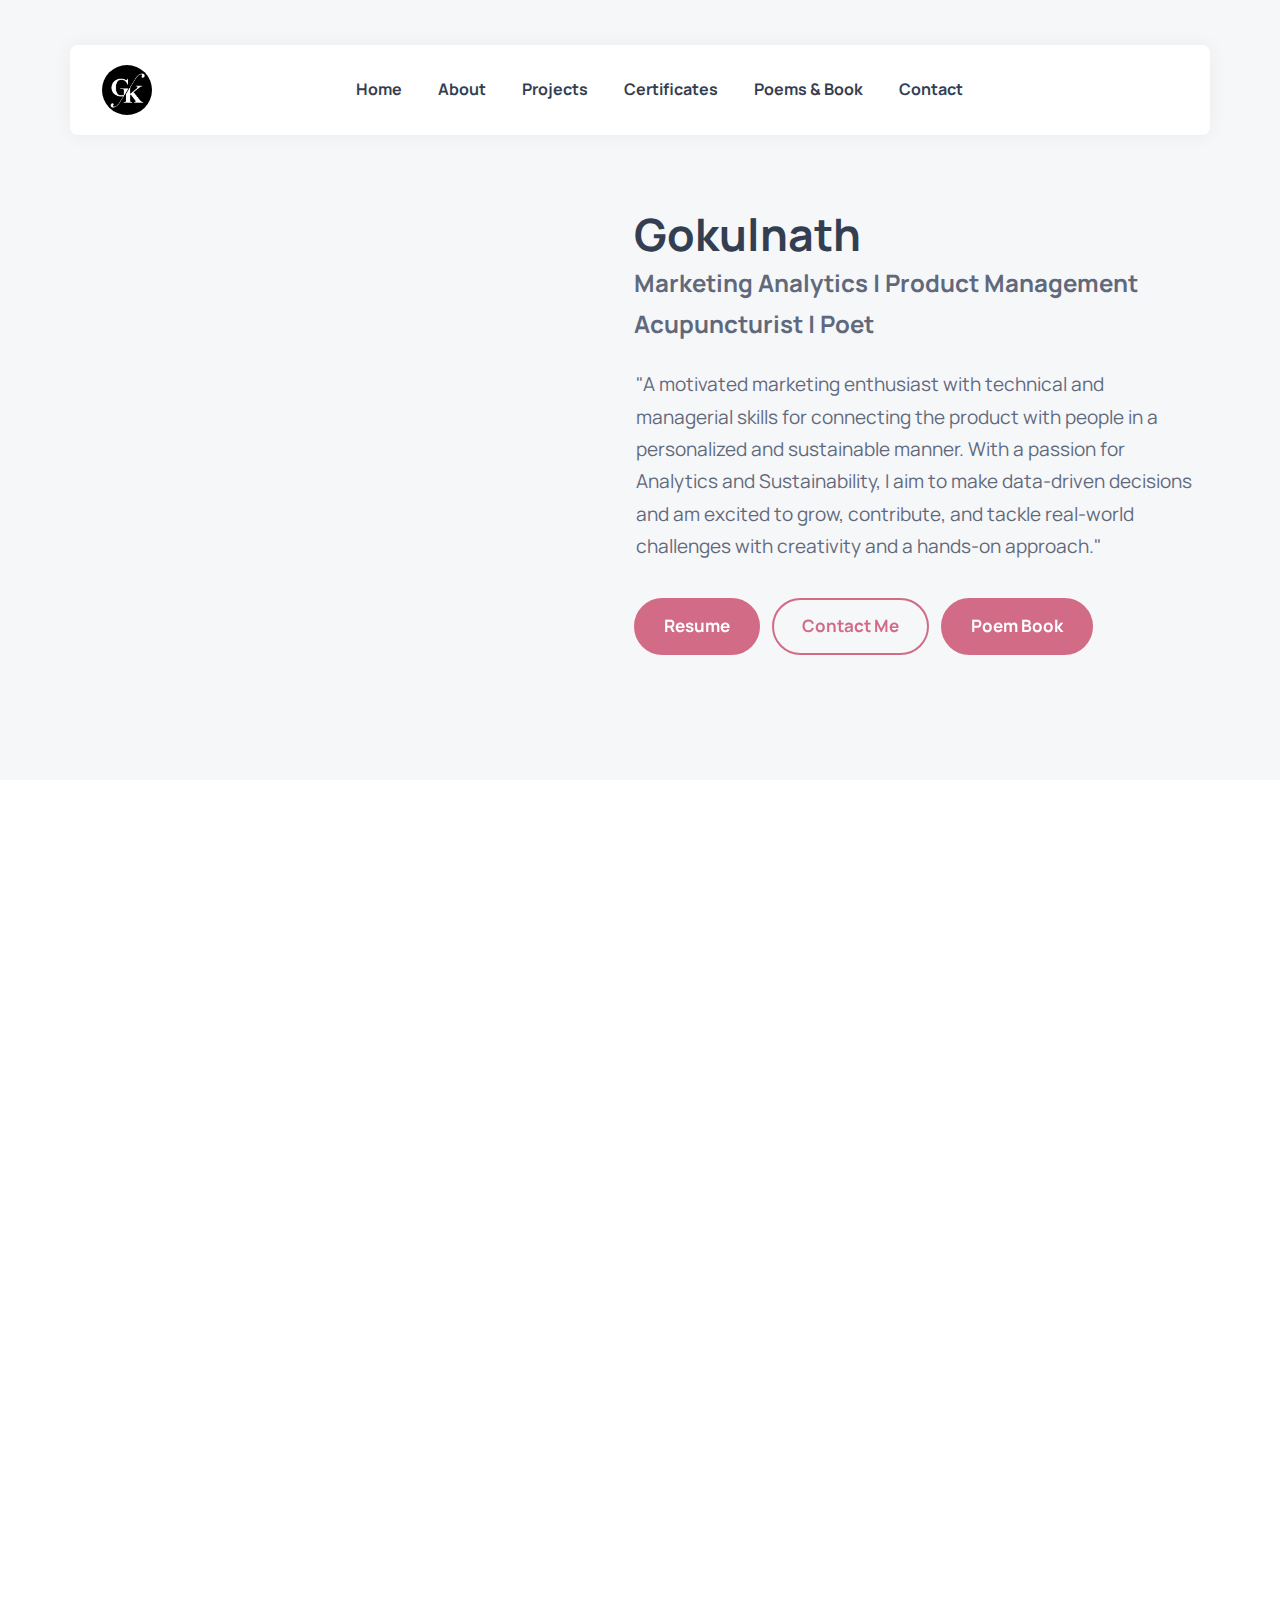
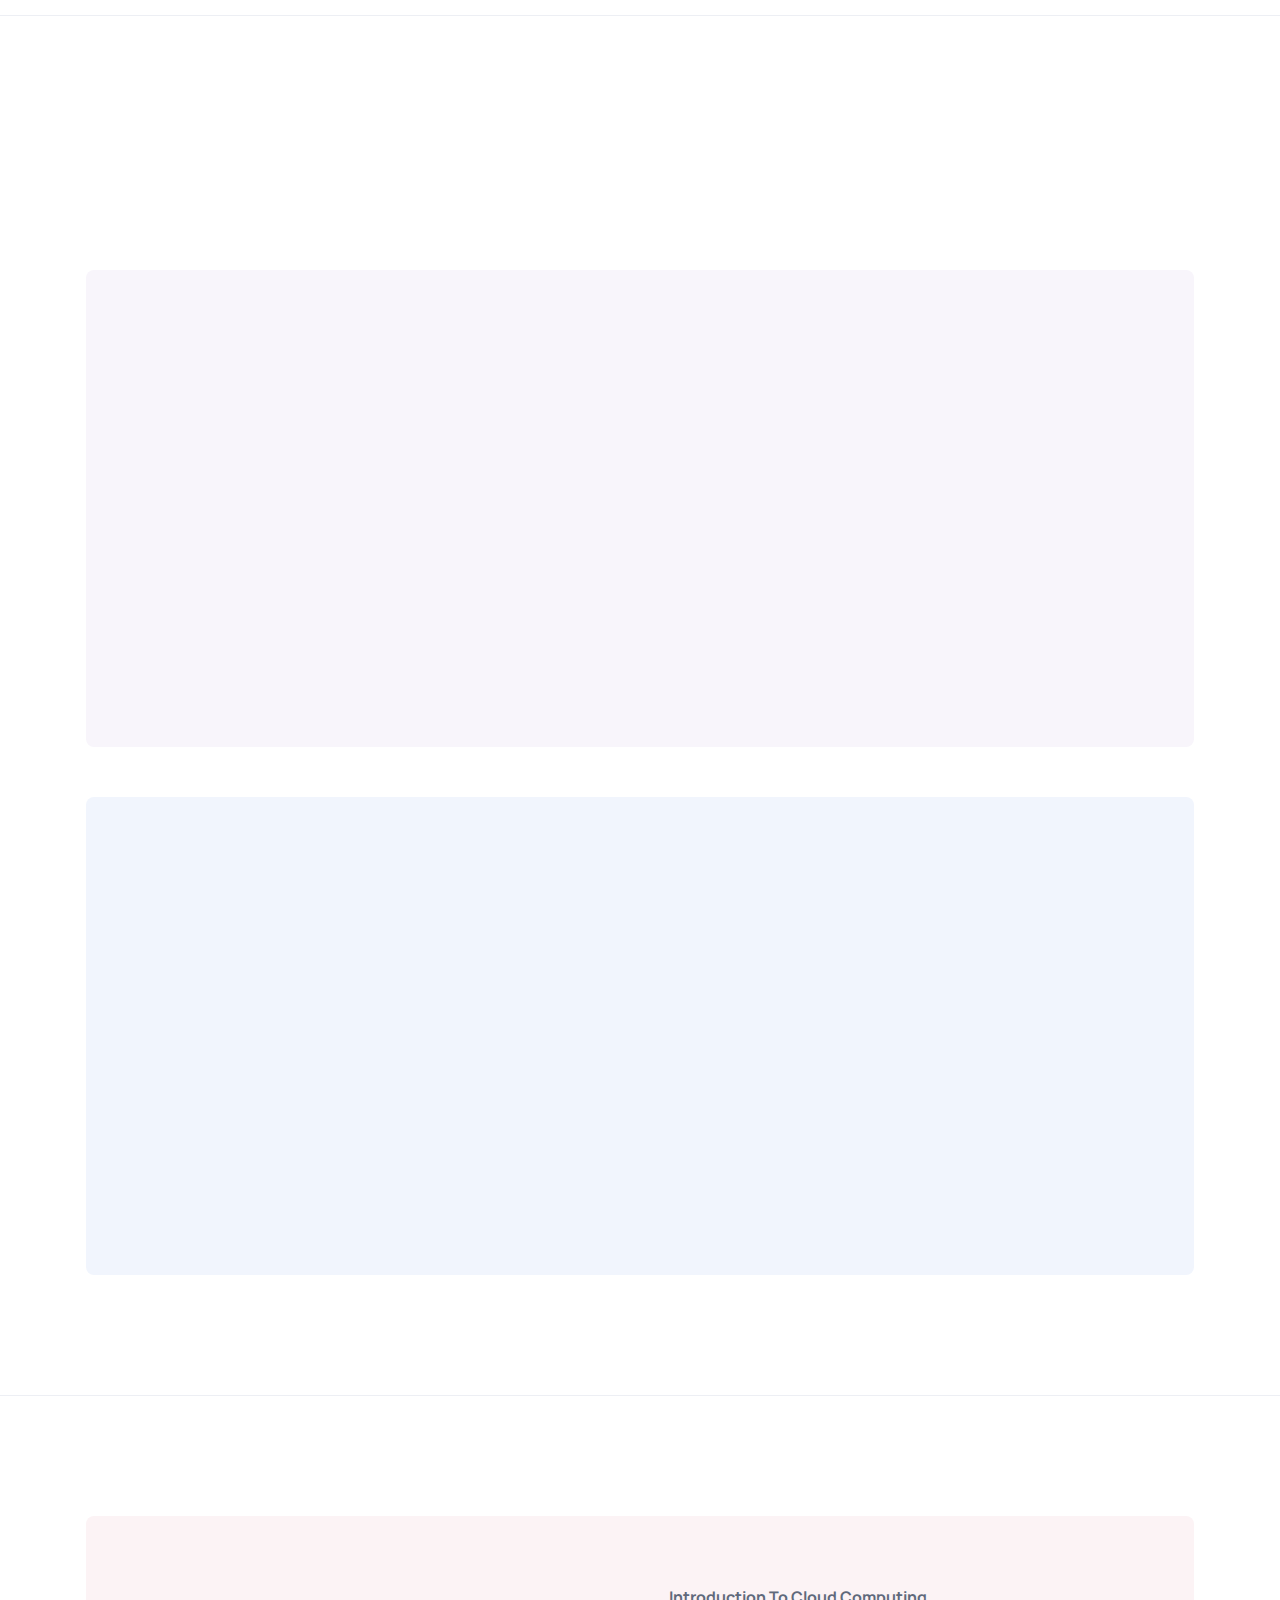
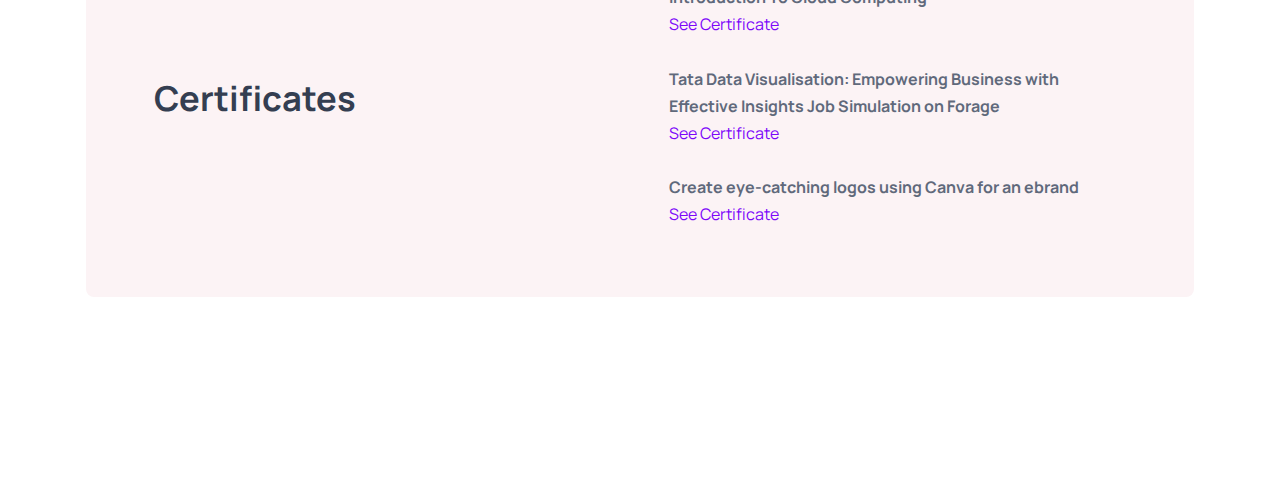
==== index.html @ 16f200f9 "Changes in project and certificate section" ====
<!DOCTYPE html>
<html lang="en">

<head>
  <meta charset="UTF-8">
  <meta http-equiv="X-UA-Compatible" content="IE=edge">
  <meta name="viewport" content="width=device-width, initial-scale=1.0">
  

  <!-- 
    - primary meta tags
  -->
  <title>Gokulnath's Portfolio</title>
  <meta name="title" content="Gokulnath's Portfolio.">
  <meta name="description" content="This is a personal portfolio">

  <!-- 
    - favicon-->
  
  <link rel="shortcut icon" href="assets/img/gk.jpg" width="64" height="64" alt="Gokulnath home" class="rounded-img">

  <!-- 
    - google font link
  -->
  <link rel="preconnect" href="https://fonts.googleapis.com">
  <link rel="preconnect" href="https://fonts.gstatic.com" crossorigin>
  <link href="https://fonts.googleapis.com/css2?family=Manrope:wght@500;700&display=swap" rel="stylesheet">

  <!-- 
    - custom css link
  -->
<link rel="stylesheet" href="./assets/css/style.css">

<!-- 
    - preload images
  -->
   
  <link rel="preload" as="image" href="/assets/img/gokul-full.png">

</head>

<body>

  <!-- 
    - #HEADER
  -->

  <header class="header" data-header>
    <div class="container">

      <a href="https://www.linkedin.com/in/gokulnath17" class="logo">
        <img src="./assets/img/gk.jpg" width="64" height="64" alt="Gokulnath home" class="rounded-img">
      </a>
      

      <nav class="navbar" data-navbar>

        <div class="navbar-top">
          <a href="#" class="logo">
            <img src="./assets/img/gk.jpg" width="64" height="24" alt="Gokulnath home">
          </a>

          <button class="nav-close-btn" aria-label="close menu" data-nav-toggler>
            <ion-icon name="close-outline" aria-hidden="true"></ion-icon>
          </button>
        </div>

        <ul class="navbar-list">

          <li>
            <a href="#Home" class="navbar-link">Home</a>
          </li>

          <li>
            <a href="#about" class="navbar-link">About</a>
          </li>

          <li>
            <a href="#projects" class="navbar-link">Projects</a>
          </li>

          <li>
            <a href="#certificate" class="navbar-link">Certificates</a>
          </li>

          <li>
            <a href="#book" class="navbar-link">Poems & Book</a>
          </li>

          <li>
            <a href="#contact" class="navbar-link">Contact</a>
          </li>

        </ul>

        <div class="wrapper">
          <a href="mailto:bgokulnath567@gmail.com" class="contact-link">bgokulnath567@gmail.com</a>

          <a href="tel:007339397567" class="contact-link">7339397567</a>
        </div>

        <ul class="social-list">

          <li>
            <a href="www.linkedin.com/in/gokulnath17" class="social-link">
              <ion-icon name="logo-linkedin"></ion-icon>
            </a>
          </li>

          <li>
            <a href="https://github.com/Gokulnath1707" class="social-link">
              <ion-icon name="logo-Github"></ion-icon>
            </a>
          </li>

          <!--<li>
            <a href="#" class="social-link">
              <ion-icon name="logo-dribbble"></ion-icon>
            </a>
          </li>

          <li>
            <a href="#" class="social-link">
              <ion-icon name="logo-instagram"></ion-icon>
            </a>
          </li>

          <li>
            <a href="#" class="social-link">
              <ion-icon name="logo-youtube"></ion-icon>
            </a>
          </li>-->

        </ul>

      </nav>

      <button class="nav-open-btn" aria-label="open menu" data-nav-toggler>
        <ion-icon name="menu-outline" aria-hidden="true"></ion-icon>
      </button>

      <div class="overlay" data-nav-toggler data-overlay></div>

    </div>
  </header>





  <main>
    <article>

      <!-- 
        - #HERO
      -->

      <section class="section hero" aria-label="home">
        <div class="container">

          <figure class="hero-banner">
              <a href="www.linkedin.com/in/gokulnath17"></a>
              <img src="./assets/img/gokul-full.png" width="400" height="460" alt="Gokulnath" class="w-100-rounded-img">
          </figure>
          

          <div class="hero-content">

            <h1 class="h1 hero-title" data-reveal="top" data-reveal-delay="0.5s">
              Gokulnath<br>
              <h2>Marketing Analytics | Product Management <br> Acupuncturist | Poet</h2>
            </h1>

            <p class="section-text" data-reveal="top" data-reveal-delay="0.75s">
              "A motivated marketing enthusiast with technical and managerial skills for connecting the product with people in a personalized and sustainable manner. 
              With a passion for Analytics and Sustainability, I aim to make data-driven decisions and am excited to grow, contribute, and tackle real-world challenges with creativity and a hands-on approach."
            </p>

            <div class="btn-wrapper" data-reveal="top" data-reveal-delay="1s">
              <a href="assets/docs/resume.pdf" class="btn btn-primary">Resume</a>

              <a href="#section contact" class="btn btn-secondary">Contact Me</a>

              <a href="./assets/docs/poem-book.pdf" class="btn btn-primary">Poem Book</a>
            </div>

          </div>

        </div>
      </section>



<!-- ----------------------------------------------------------------------------------------------------------------------------------- -->

      <!-- 
        - #ABOUT
      -->

      <section class="section about" aria-label="about">
        

        
        <div class="container">

          <div class="wrapper">

            <div data-reveal="left">
              <section id="about">
              <h2 class="h2 section-title">What I Do?</h2>
            </section>
              <p class="section-text">
                I’m passionate about connecting the dots between technology and business to create meaningful solutions. 
                With a background in Computer Applications and now pursuing an MBA, I enjoy solving problems, analyzing data, 
                and uncovering insights that drive smarter decisions. I’m especially interested in how marketing and analytics 
                can make businesses more innovative, efficient, and impactful.
              </p>
            </div>
<!--
            <ul class="progress-list" data-reveal="right">

              <li class="progress-item">

                <div class="label-wrapper">
                  <p>Web Design</p>

                  <span class="span">100 %</span>
                </div>

                <div class="progress">
                  <div class="progress-fill" style="width: 100%; background-color: #c7b1dd"></div>
                </div>

              </li>

              <li class="progress-item">

                <div class="label-wrapper">
                  <p>Mobile Design</p>

                  <span class="span">80 %</span>
                </div>

                <div class="progress">
                  <div class="progress-fill" style="width: 80%; background-color: #8caeec"></div>
                </div>

              </li>

              <li class="progress-item">

                <div class="label-wrapper">
                  <p>Development</p>

                  <span class="span">85 %</span>
                </div>

                <div class="progress">
                  <div class="progress-fill" style="width: 85%; background-color: #b0d4c1"></div>
                </div>

              </li>

              <li class="progress-item">

                <div class="label-wrapper">
                  <p>SEO</p>

                  <span class="span">90 %</span>
                </div>

                <div class="progress">
                  <div class="progress-fill" style="width: 90%; background-color: #e3a6b6"></div>
                </div>

              </li>

            </ul>
-->
          </div>

          <ul class="grid-list">

            <li data-reveal="bottom">
              <div class="about-card">

                <div class="card-icon">
                  <img src="./assets/images/icon-1.svg" width="52" height="52" loading="lazy" alt="web design icon">
                </div>

                <h3 class="h4 card-title">Marketing</h3>
                <p class="card-text">
                  ################
                </p>
              </div>
            </li>

            <li data-reveal="bottom" data-reveal-delay="0.25s">
              <div class="about-card">

                <div class="card-icon">
                  <img src="./assets/images/icon-2.svg" width="52" height="52" loading="lazy" alt="mobile design icon">
                </div>

                <h3 class="h4 card-title">Analytics</h3>

                <p class="card-text">
                  #################
                </p>

              </div>
            </li>

            <li data-reveal="bottom" data-reveal-delay="0.5s">
              <div class="about-card">

                <div class="card-icon">
                  <img src="./assets/images/icon-4.svg" width="52" height="52" loading="lazy"
                    alt="web development icon">
                </div>

                <h3 class="h4 card-title">ESG</h3>

                <p class="card-text">
                  
                </p>

              </div>
            </li>

            <li data-reveal="bottom" data-reveal-delay="0.75s">
              <div class="about-card">

                <div class="card-icon">
                  <img src="./assets/images/icon-3.svg" width="52" height="52" loading="lazy" alt="web seo icon">
                </div>

                <h3 class="h4 card-title">Classical Acupuncturist</h3>

                <p class="card-text">
                  I completed a Diploma Degree in Acupuncture and Science from Jain University & Cumbum academy of Acupunture during the year of 2022.
                </p>

              </div>
            </li>

          </ul>

        </div>
      </section>





      <!-- 
        - #PROJECT
      -->

      <section class="section project" aria-labelledby="project-label"><section id="projects">
        <div class="container">

          <div class="title-wrapper" data-reveal="top">

            <div>
              <h2 class="h2 section-title" id="project-label">Latest Projects</h2>

              <p class="section-text">
                Here are my project works👇
              </p>
            </div>

           <!--  <a href="#projects" class="btn btn-secondary">See All Projects</a>-->

          </div>

          <ul class="grid-list">

            <li>
              <div class="project-card project-card-1" style="background-color: #f8f5fb">

                <div class="card-content" data-reveal="left">

                  <p class="card-tag" style="color: #a245ff">Website Development</p>

                  <h3 class="h3 card-title">AI ChatBot and AI Image Generator</h3>

                  <p class="card-text">
                    The AI ChatBot and AI Image Generator is a small website which uses the API key for 
                    getting the AI based response for the user queries. The Website makes the Chat Bot and the 
                    Image Generator in a same website.
                  </p>

                  <a href="https://github.com/Gokulnath1707/AI-chatbot-and-AI-image-generation" class="btn-text" style="color: #a07cc5">
                    <span class="span">See Project</span>
                    <ion-icon name="arrow-forward-outline" aria-hidden="true"></ion-icon>
                  </a>

                </div>

                <figure class="card-banner" data-reveal="right">
                  <img src="./assets/img/project-1-cover.png" width="650" height="370" loading="lazy" alt="AI ChatBot & AI Image Generator"
                    class="w-100">
                </figure>

              </div>
            </li>
<!-- ----------------------------------------------------------------- -->
            <li>
              <div class="project-card project-card-2" style="background-color: #f1f5fd">

                <div class="card-content" data-reveal="right">

                  <p class=" card-tag" style="color: #0059ff">IoT Project</p>

                  <h3 class="h3 card-title">Smart IV Drip Monitoring System</h3>

                  <p class="card-text">
                    Smart IV Drip Monitoring System is an IoT enabled project which monitors the saline level of the 
                    drip bottle which is attached to the patient, also it sends the notification to nurse/ caretaker
                    who handles the patient.
                  </p>

                  <a href="https://github.com/Gokulnath1707/smartiv.github.io" class="btn-text" style="color: #3f78e0">
                    <span class="span">See Project</span>

                    <ion-icon name="arrow-forward-outline" aria-hidden="true"></ion-icon>
                  </a>

                </div>

                <figure class="card-banner" data-reveal="left">
                  <img src="./assets/img/project-cover-2.png" width="600" height="367" loading="lazy" alt="Iot Project"
                    class="w-100">
                </figure>

              </div>
            </li>

        <!--    <li>
              <div class="project-card project-card-3" style="background-color: #f5faf7">

                <div class="card-content" data-reveal="left">

                  <p class=" card-tag" style="color: #7cb798">Web Design</p>

                  <h3 class="h3 card-title">Missio Theme</h3>

                  <p class="card-text">
                    Maecenas faucibus mollis interdum sed posuere porta consectetur cursus porta lobortis. Scelerisque
                    id ligula felis.
                  </p>

                  <a href="#" class="btn-text" style="color: #7cb798">
                    <span class="span">See Project</span>

                    <ion-icon name="arrow-forward-outline" aria-hidden="true"></ion-icon>
                  </a>

                </div>

                <figure class="card-banner" data-reveal="right">
                  <img src="./assets/images/project-3.png" width="600" height="367" loading="lazy" alt="Web Design"
                    class="w-100">
                </figure>

              </div>
            </li>

            <li>
              <div class="project-card project-card-4" style="background-color: #fcf4f6">

                <div class="card-content" data-reveal="left">

                  <p class=" card-tag" style="color: #d16b86">Mobile Design</p>

                  <h3 class="h3 card-title">Storage App</h3>

                  <p class="card-text">
                    Maecenas faucibus mollis interdum sed posuere consectetur est at lobortis. Scelerisque id ligula
                    porta felis euismod semper.
                  </p>

                  <a href="#" class="btn-text" style="color: #d16b86">
                    <span class="span">See Project</span>

                    <ion-icon name="arrow-forward-outline" aria-hidden="true"></ion-icon>
                  </a>

                </div>

                <figure class="card-banner" data-reveal="right">
                  <img src="./assets/images/project-4.png" width="620" height="370" loading="lazy" alt="Mobile Design"
                    class="w-100">
                </figure>

              </div>
            </li>-->

          </ul>

        </div>
      </section>
      </section>


<!--
    #CERTIFICATES  

-->
      <section class="section certificate" aria-level="certificate">
        <section id="certificate">
          <div class="container">

            <div class="contact-card">
              
                <h2 class="h2 section-title">Certificates</h2>
                <ul>
                  <li>
                    <p><b>Introduction To Cloud Computing</b>
                    <a href="/assets/docs/Coursera- cloud computing.pdf" class="btn-text1" style="color: #7c07fa">
                      <span class="span">See Certificate</span>
                    </a>
                  </li>
                  <br>
                  <li>
                    <p><b>Tata Data Visualisation: Empowering Business with Effective Insights Job
                      Simulation on Forage </b></p>
                      <a href="/assets/docs/forage-certificate on Data visualization.pdf" class="btn-text1" style="color: #7c07fa">
                        <span class="span">See Certificate</span> 
                    </a>
                    
                  </li>
                  <br>
                  
                  <li>
                    <p><b>Create eye-catching logos using Canva for an ebrand</b></p>
                    <a href="./assets/docs/coursera_canva_certificate.pdf" class="btn-text1" style="color: #7c07fa;">
                      <span class="span"> See Certificate</span>
                    </a>
                  </li>
                  

                </ul>
              </div>
            </div>
          </div>
        </section>
      </section>

      <!-- ____________________________________________________________________________________________________________________________
        - #CONTACT
      

      <section class="section contact" aria-label="contact">
      <section id="contact">
        <div class="container">

          <div class="contact-card">

            <div class="contact-content" data-reveal="left">

              <div class="card-icon">
                <img src="./assets/images/icon-5.svg" width="44" height="44" loading="lazy" alt="envelop icon">
              </div>

              <h2 class="h2 section-title">If you like what you see, let's work together.</h2>

              <p class="section-text">
                I bring rapid solutions to make the life of my clients easier. Have any questions? Reach out to me from
                this contact form and I will get back to you shortly.
              </p>

            </div>

            <form action="" class="contact-form" data-reveal="right">

              <div class="input-wrapper">
                <input type="text" name="name" placeholder="Name *" required class="input-field">

                <input type="email" name="email_address" placeholder="Email *" required class="input-field">
              </div>

              <textarea name="message" placeholder="Message *" required class="input-field"></textarea>

              <button type="submit" class="btn btn-secondary">Send message</button>

            </form>

          </div>

        </div>
      </section>
      </section>

    </article>
  </main>

-->



  <!-- 
    - #FOOTER
  -->

  <footer class="footer">
    <div class="container">

      <ul class="social-list">

        <li>
          <a href="www.linkedin.com/in/gokulnath17" class="social-link">
            <ion-icon name="logo-linkedin"></ion-icon>
          </a>
        </li>

        <li>
          <a href="mailto:bgokulnath567@gmail.com" class="social-link">
            <ion-icon name="mail"></ion-icon>
          </ion-icon></a>
          </a>
        </li>

        <li>
            <a href="tel:007339397567" class="social-link">
            <ion-icon name="call"></ion-icon>
            </a>
            
          </a>
        </li>

        <li>
          <a href="https://github.com/Gokulnath1707" class="social-link">
            <ion-icon name="logo-Github"></ion-icon>
          </a>
        </li>
<!--
        <li>
          <a href="#" class="social-link">
            <ion-icon name="logo-youtube"></ion-icon>
          </a>
        </li>-->

      </ul>

    </div>
  </footer>





  <!-- 
    - custom js link
  -->
  <script src="./assets/js/script.js"></script>

  <!-- 
    - ionicon link
  -->
  <script type="module" src="https://unpkg.com/ionicons@5.5.2/dist/ionicons/ionicons.esm.js"></script>
  <script nomodule src="https://unpkg.com/ionicons@5.5.2/dist/ionicons/ionicons.js"></script>

</body>

</html>
---- assets/css/style.css ----
/*-----------------------------------*\
  #main.css
\*-----------------------------------*/

/**
 * copyright 2022 codewithsadee
 */





/*-----------------------------------*\
  #CUSTOM PROPERTY
\*-----------------------------------*/

:root {

  /**
   * colors
   */

  --white: hsla(0, 0%, 100%, 1);
  --white_a8: hsla(0, 0%, 100%, 0.08);
  --white_a12: hsla(0, 0%, 100%, 0.12);
  --cultured: hsla(220, 20%, 97%, 1);
  --snow: hsla(345, 57%, 97%, 1);
  --manatee: hsla(219, 10%, 62%, 1);
  --black-coral: hsla(220, 12%, 43%, 1);
  --cadet-blue-crayola_a20: hsla(222, 23%, 71%, 0.2);
  --cinnamon-satin: hsla(344, 53%, 62%, 1);
  --raisin-black: hsla(216, 14%, 14%, 1);
  --raisin-black_a6: hsla(216, 14%, 14%, 0.06);
  --gunmetal: hsla(214, 15%, 21%, 1);
  --charcoal: hsla(219, 22%, 26%, 1);

  /**
   * typography
   */

  --ff-manrope: 'Manrope', sans-serif;

  --fs-1: calc(2.7rem + 1.38vw);
  --fs-2: calc(2.6rem + .66vw);
  --fs-3: calc(2.6rem + .24vw);
  --fs-4: 1.9rem;
  --fs-5: 1.8rem;
  --fs-6: 1.7rem;
  --fs-7: 1.5rem;
  --fs-8: 1.4rem;
  
  --fw-700: 700;

  /**
   * spacing
   */

  --section-padding: 90px;

  /**
   * box shadow
   */

  --shadow-1: 0 0 20px hsla(216, 14%, 14%, 0.05);
  --shadow-2: 0 4px 28px hsla(216, 14%, 14%, 0.07);

  /**
   * border radius
   */

  --radius-circle: 50%;
  --radius-pill: 100px;
  --radius-8: 8px;
  --radius-6: 6px;

  /**
   * transition
   */

  --transition-1: 0.25s ease;
  --transition-2: 0.5s ease;
  --transition-3: 0.3s ease-in-out;

}





/*-----------------------------------*\
  #RESET
\*-----------------------------------*/

*,
*::before,
*::after {
  margin: 0;
  padding: 0;
  box-sizing: border-box;
}

li { list-style: none; }

a,
img,
span,
button,
ion-icon { display: block; }

a {
  color: inherit;
  text-decoration: none;
}

/* CSS to make the image round */
.rounded-img {
  border-radius: 50%;
  width: 50px; /* Ensure the width and height are the same to maintain a circular shape */
  height: 50px;
}
/* CSS to make the image round */
.w-100-rounded-img {
  border-radius: 70%;
  object-fit: cover; 
  float:left; 
  border-color: black;
  border-style:var(--black-coral);
  /* Ensures the image fills the circle */
}


img { height: auto; }

input,
button,
textarea {
  background: none;
  border: none;
  font: inherit;
}

input,
textarea { width: 100%; }

button { cursor: pointer; }

ion-icon { pointer-events: none; }

html {
  font-family: var(--ff-manrope);
  font-size: 10px;
  scroll-behavior: smooth;
}

body {
  background-color: var(--white);
  color: var(--black-coral);
  font-size: 1.6rem;
  line-height: 1.7;
}

body.nav-active { overflow: hidden; }

::-webkit-scrollbar { width: 10px; }

::-webkit-scrollbar-track { background-color: hsl(0, 0%, 98%); }

::-webkit-scrollbar-thumb { background-color: hsl(0, 0%, 80%); }

::-webkit-scrollbar-thumb:hover { background-color: hsl(0, 0%, 70%); }





/*-----------------------------------*\
  #REUSED STYLE
\*-----------------------------------*/

.container { padding-inline: 16px; }

.social-list {
  display: flex;
  align-items: center;
  gap: 12px;
}

.social-link {
  font-size: 2rem;
  transition: var(--transition-1);
}

.social-link:is(:hover, :focus-visible) { transform: translateY(-3px); }

.section { padding-block: var(--section-padding); }

.w-100 { width: 100%; }

.h1,
.h2,
.h3,
.h4 {
  color: var(--charcoal);
  line-height: 1.3;
}

.h1 { font-size: var(--fs-1); }

.h2 { font-size: var(--fs-2); }

.h3 { font-size: var(--fs-3); }

.h4 { font-size: var(--fs-4); }

.btn {
  color: var(--cinnamon-satin);
  font-size: var(--fs-6);
  font-weight: var(--fw-700);
  border: 2px solid var(--cinnamon-satin);
  max-width: max-content;
  padding: 12px 28px;
  border-radius: var(--radius-pill);
  transition: var(--transition-1);
  will-change: transform;
}

.btn:is(:hover, :focus-visible) { transform: translateY(-4px); }

.btn-primary,
.btn-secondary:is(:hover, :focus-visible) {
  background-color: var(--cinnamon-satin);
  color: var(--white);
}

.section-text { 
  padding-left: 2px;
  font-size: var(--fs-4); 
}

.section-title { margin-block-end: 16px; }

.grid-list {
  display: grid;
  gap: 30px;
}

[data-reveal] {
  opacity: 0;
  transition: 0.75s ease;
}

[data-reveal="top"] { transform: translateY(-30px); }

[data-reveal="bottom"] { transform: translateY(30px); }

[data-reveal="left"] { transform: translateX(-30px); }

[data-reveal="right"] { transform: translateX(30px); }

[data-reveal].revealed {
  transform: translate(0);
  opacity: 1;
}





/*-----------------------------------*\
  #HEADER
\*-----------------------------------*/

.header {
  position: absolute;
  top: 0;
  left: 0;
  background-color: var(--white);
  width: 100%;
  padding-block: 20px;
  box-shadow: var(--shadow-1);
  z-index: 4;
}

.header.active {
  position: fixed;
  animation: slideIn 0.5s ease forwards;
}

@keyframes slideIn {
  0% { transform: translateY(-100%); }
  100% { transform: translateY(0); }
}

.header .container {
  display: flex;
  justify-content: space-between;
  align-items: center;
}

.nav-open-btn {
  font-size: 3.5rem;
  color: var(--gunmetal);
}

.navbar {
  position: fixed;
  top: 0;
  left: -300px;
  background-color: var(--raisin-black);
  color: var(--white);
  max-width: 300px;
  width: 100%;
  height: 100vh;
  padding: 30px;
  padding-block-end: 40px;
  display: flex;
  flex-direction: column;
  gap: 30px;
  z-index: 2;
  visibility: hidden;
  transition: var(--transition-3);
}

.navbar.active {
  visibility: visible;
  transform: translateX(300px);
}

.navbar-top {
  display: flex;
  justify-content: space-between;
  align-items: center;
}

.nav-close-btn {
  background-color: var(--white_a8);
  color: var(--white);
  font-size: 2rem;
  padding: 6px;
  border-radius: var(--radius-circle);
  transition: var(--transition-1);
}

.nav-close-btn ion-icon { --ionicon-stroke-width: 50px; }

.nav-close-btn:is(:hover, :focus-visible) { background-color: var(--white_a12); }

.navbar-list { margin-block-end: auto; }

.navbar-link {
  font-weight: var(--fw-700);
  padding-block: 6px;
}

.contact-link { transition: var(--transition-1); }

.contact-link:is(:hover, :focus-visible) { color: var(--cinnamon-satin); }

.overlay {
  position: fixed;
  top: 0;
  left: 0;
  width: 100%;
  height: 100vh;
  background-color: var(--raisin-black);
  pointer-events: none;
  opacity: 0;
  transition: var(--transition-1);
}

.overlay.active {
  pointer-events: all;
  opacity: 0.8;
}





/*-----------------------------------*\
  #HERO
\*-----------------------------------*/

.hero {
  padding-block-start: calc(var(--section-padding) + 50px);
  background-color: var(--cultured);
}

.hero .container {
  display: grid;
  gap: 50px;
}

.hero-banner {
  position: relative;
  max-width: max-content;
  margin-inline: auto;
  
}

.hero-banner .w-100 {
  mask-image: url("../images/Blob.svg");
  -webkit-mask-image: url("../images/Blog.svg");
  mask-repeat: no-repeat;
  -webkit-mask-repeat: no-repeat;
  mask-position: center;
  -webkit-mask-position: center;
  mask-size: auto;
  -webkit-mask-size: auto;
  
}

.hero .shape {
  position: absolute;
  bottom: 10%;
  right: 2%;
  filter: drop-shadow(var(--shadow-2));
}

.hero-content { text-align: center; }

.hero .section-text { margin-block: 24px 36px; }

.btn-wrapper {
  display: flex;
  flex-wrap: wrap;
  justify-content: center;
  align-items: center;
  gap: 12px;
}





/*-----------------------------------*\
  #ABOUT
\*-----------------------------------*/

.about .wrapper {
  display: grid;
  gap: 50px;
  margin-block-end: 70px;
}

.progress-list .label-wrapper {
  display: flex;
  justify-content: space-between;
  align-items: center;
  margin-block-end: 4px;
}

.progress-item:not(:last-child) { margin-block-end: 16px; }

.progress {
  background-color: var(--raisin-black_a6);
  height: 6px;
  width: 100%;
  border-radius: var(--radius-pill);
  overflow: hidden;
}

.progress-fill { height: inherit; }

.about-card { text-align: center; }

.about-card .card-icon {
  max-width: max-content;
  margin-inline: auto;
}

.about-card .card-title { margin-block: 16px 10px; }





/*-----------------------------------*\
  #PROJECTS
\*-----------------------------------*/

.project { border-block: 1px solid var(--cadet-blue-crayola_a20); }

.project .title-wrapper { margin-block-end: 40px; }

.project .btn { margin-block-start: 24px; }

.project .grid-list { gap: 40px; }

.project-card {
  --padding: 24px;

  display: flex;
  flex-direction: column;
  gap: var(--padding);
  border-radius: var(--radius-8);
  overflow: hidden;
}

.project-card-1,
.project-card-2,
:is(.project-card-3, .project-card-4) .card-content { padding: var(--padding); }

.project-card-1 { padding-block-end: 0; }

.project :is(.project-card-3, .project-card-4) { gap: 0; }

.project-card .card-tag {
  font-size: var(--fs-8);
  font-weight: var(--fw-700);
  text-transform: uppercase;
}

.project-card .card-title { margin-block: 16px; }

.project-card .card-text { margin-block-end: 20px; }

.project-card .btn-text {
  display: flex;
  align-items: center;
  gap: 5px;
  font-weight: var(--fw-700);
  transition: var(--transition-1);
}

.project-card .btn-text:is(:hover, :focus-visible) { gap: 10px; }





/*-----------------------------------*\
  #CONTACT
\*-----------------------------------*/

.contact { padding-block-end: 0; }

.contact-card {
  background-color: var(--snow);
  padding: 32px;
  border-radius: var(--radius-8);
  display: grid;
  gap: 40px;
}

.contact .section-title { margin-block-start: 20px; }

.input-field {
  background-color: var(--white);
  color: var(--black-coral);
  font-size: var(--fs-7);
  padding: 14px 18px;
  border-radius: var(--radius-6);
  outline: none;
  margin-block-end: 20px;
}

.input-field::placeholder { color: var(--manatee); }

textarea.input-field {
  min-height: 120px;
  height: 120px;
  max-height: 240px;
  resize: vertical;
}





/*-----------------------------------*\
  #FOOTER
\*-----------------------------------*/

.footer { padding-block: 40px; }

.copyright { margin-block-end: 12px; }

.footer .social-link { color: var(--charcoal); }




@media (min-width: 575px) {

  /**
   * REUSED STYLE
   */

  .container {
    max-width: 540px;
    width: 100%;
    margin-inline: auto;
  }



  /**
   * PROJECT
   */

  .project-card { --padding: 68px; }



  /**
   * CONTACT
   */

  .contact-card { padding: 68px; }

}





/**
 * responsive for large than 768px screen
 */

@media (min-width: 768px) {

  /**
   * REUSED STYLE
   */

  .container { max-width: 720px; }

  .section-text { --fs-5: 2rem; }



  /**
   * ABOUT
   */

  .about .grid-list { grid-template-columns: 1fr 1fr; }



  /**
   * PROJECT
   */

  .project .title-wrapper {
    display: flex;
    justify-content: space-between;
    align-items: center;
    gap: 30px;
  }

  .project .btn { min-width: max-content; }



  /**
   * CONTACT
   */

  .contact .section-text { --fs-5: 1.8rem; }

  .input-wrapper {
    display: flex;
    align-items: center;
    gap: 20px;
  }



  /**
   * FOOTER
   */

  .footer .container {
    display: flex;
    justify-content: space-between;
    align-items: center;
  }

  .copyright { margin-block-end: 0; }

}





/**
 * responsive for large than 992px screen
 */

@media (min-width: 992px) {

  /**
   * CUSTOM PROPERTY
   */

  :root {

    /**
     * spacing
     */

    --section-padding: 120px;

  }



  /**
   * REUSED STYLE
   */

  .container { max-width: 960px; }



  /**
   * HEADER
   */

  .nav-open-btn,
  .navbar-top,
  .navbar .wrapper,
  .overlay { display: none; }

  .navbar,
  .navbar.active {
    all: unset;
    display: flex;
    flex-grow: 1;
  }

  .navbar-list {
    display: flex;
    gap: 36px;
    margin-inline: auto;
  }

  .navbar-link {
    color: var(--charcoal);
    transition: var(--transition-1);
  }

  .navbar-link:is(:hover, :focus-visible) { color: var(--cinnamon-satin); }

  .navbar .social-link {
    color: var(--charcoal);
    font-size: 1.8rem;
  }

  .header {
    top: 45px;
    max-width: 960px;
    left: 50%;
    transform: translateX(-50%);
    padding-inline: 16px;
    border-radius: var(--radius-8);
  }

  .header.active {
    top: 0;
    left: 0;
    max-width: unset;
    border-radius: 0;
  }



  /**
   * HERO
   */

  .hero { padding-block-start: calc(var(--section-padding) + 80px); }

  .hero .container {
    grid-template-columns: 0.8fr 1fr;
    align-items: center;
    gap: 100px;
  }

  .hero-content { text-align: left; }

  .hero .btn-wrapper { justify-content: flex-start; }



  /**
   * ABOUT
   */

  .about .wrapper {
    grid-template-columns: 1fr 1fr;
    align-items: center;
  }

  .about .grid-list { grid-template-columns: repeat(4, 1fr); }



  /**
   * PROJECT
   */

  .project .grid-list {
    grid-template-columns: 1fr 1fr;
    row-gap: 50px;
  }

  .project .grid-list > li:nth-child(-n+2) { grid-column: 1 / 3; }

  .project-card-1,
  .project-card-2 {
    flex-direction: row;
    align-items: flex-end;
  }

  :is(.project-card-1, .project-card-2) .card-content { width: 33.33%; }

  :is(.project-card-1, .project-card-2) .card-banner { width: 66.66%; }

  .project-card-1 .card-content { padding-block-end: var(--padding); }

  .project-card-2 .card-content { order: 1; }



  /**
   * CONTACT
   */

  .contact-card {
    grid-template-columns: 0.8fr 1fr;
    align-items: center;
    gap: 90px;
  }

}





/**
 * responsive for large than 1200px screen
 */

@media (min-width: 1200px) {

  /**
   * REUSED STYLE
   */

  .container,
  .header { max-width: 1140px; }



  /**
   * ABOUT
   */

  .about .grid-list { gap: 50px; }



  /**
   * CONTACT
   */

  .contact-card { gap: 150px; }

}





/**
 * responsive for large than 1400px screen
 */

@media (min-width: 1400px) {

  /**
   * REUSED STYLE
   */

  .container,
  .header { max-width: 1320px; }



  /**
   * HERO
   */

  .hero .container { grid-template-columns: 1fr 0.8fr; }

  .hero .section-text { --fs-5: 2.4rem; }



  /**
   * ABOUT
   */

  .about .wrapper { gap: 100px; }

  .about .grid-list { gap: 60px; }

}
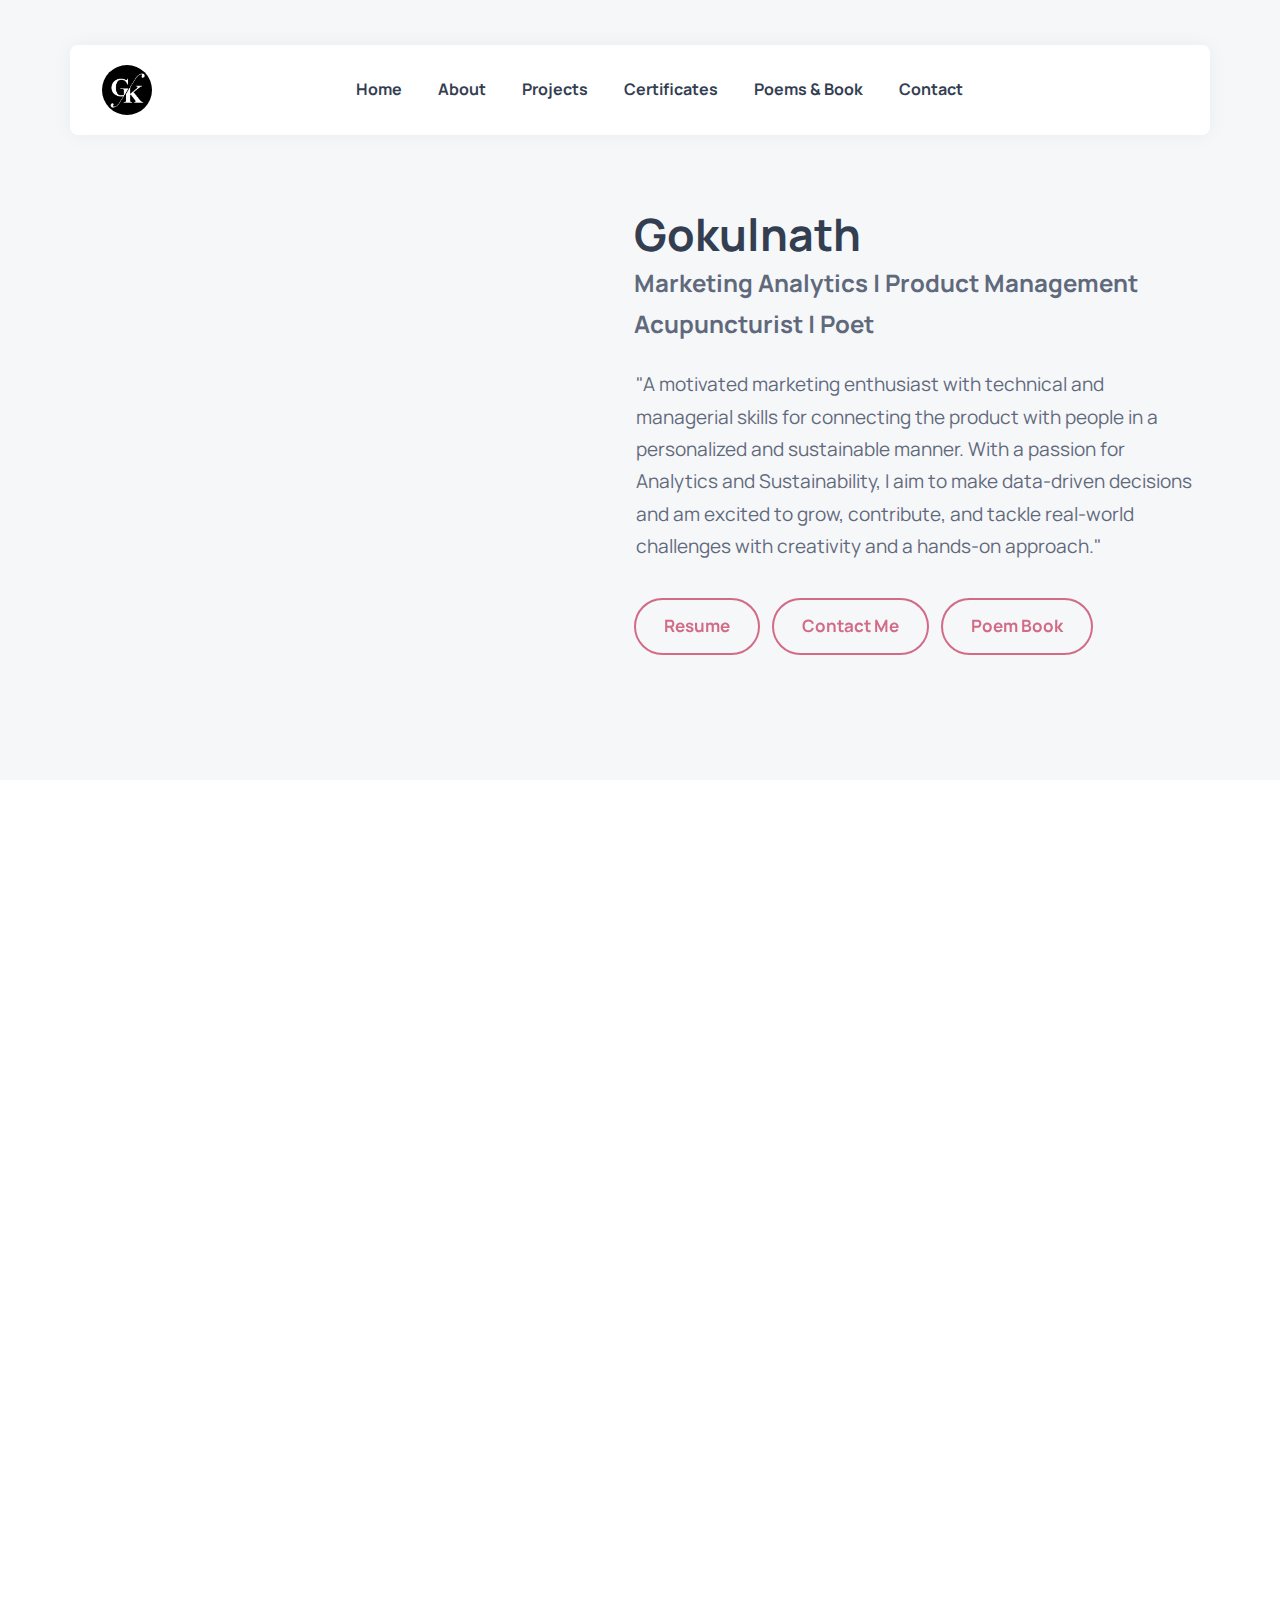
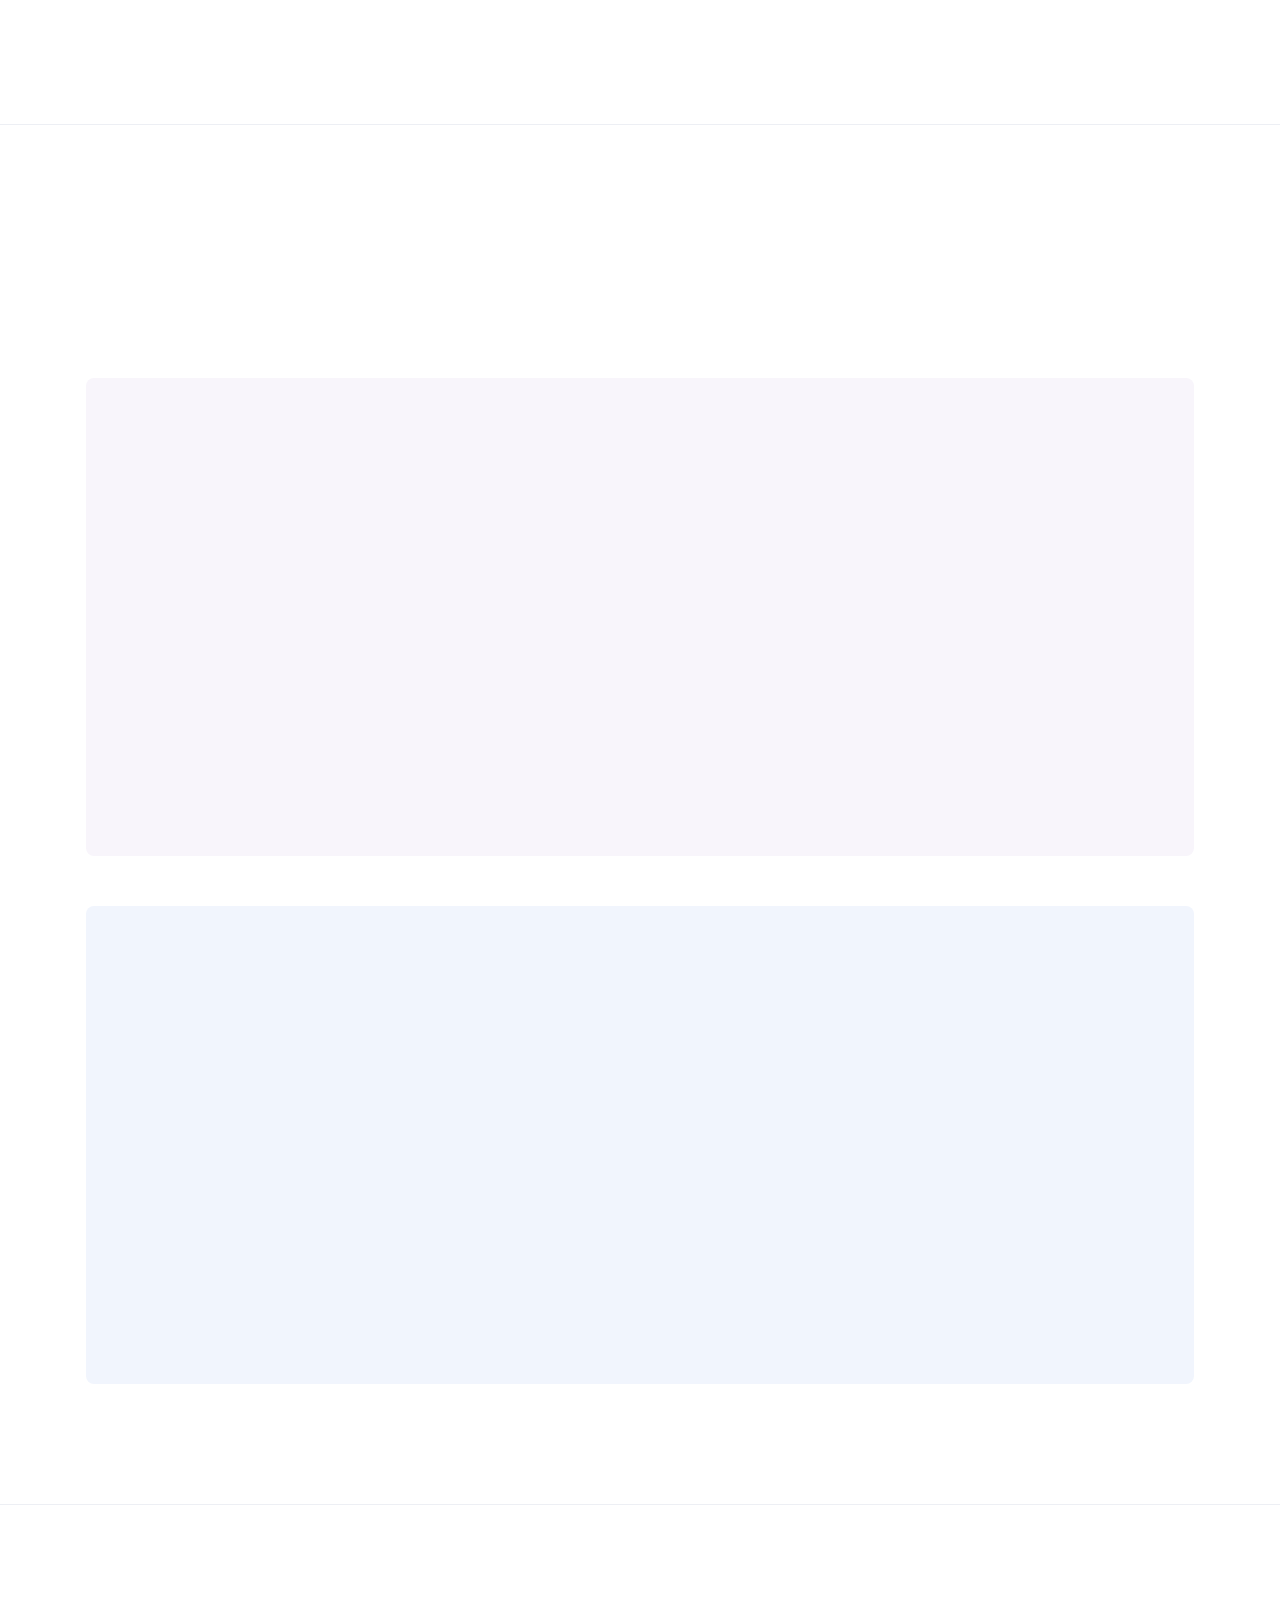
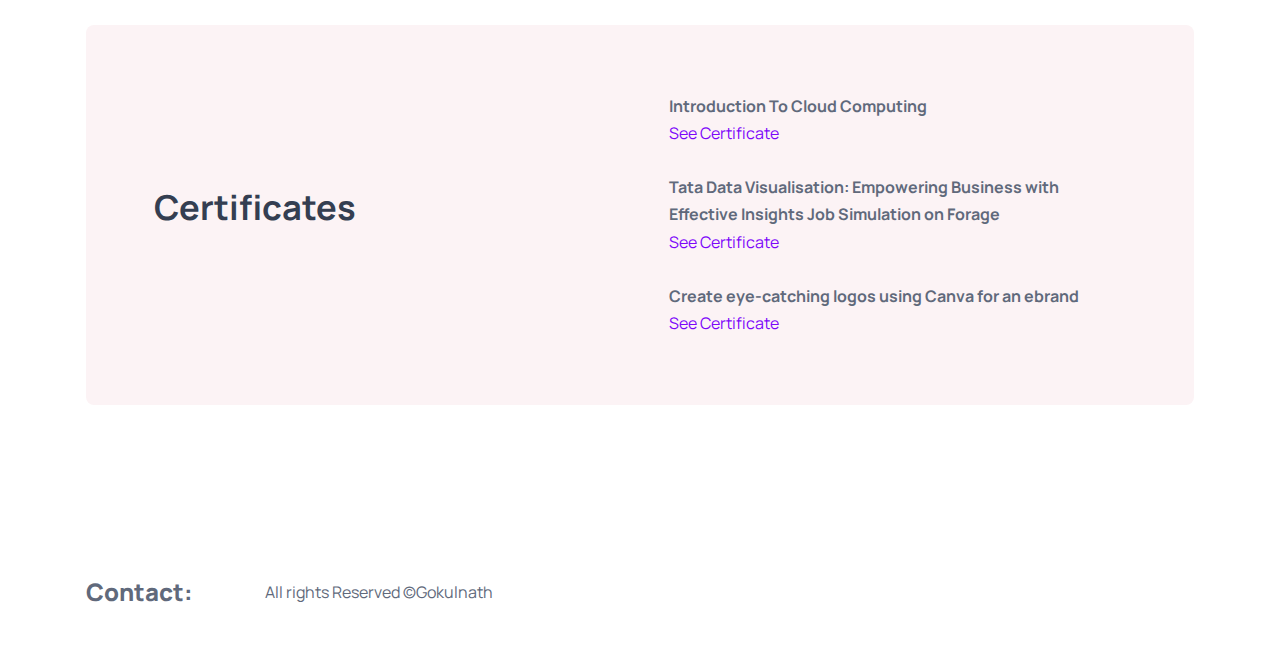
==== commit e2021855: "a" ====
--- a/index.html
+++ b/index.html
@@ -179,7 +179,7 @@
             <div class="btn-wrapper" data-reveal="top" data-reveal-delay="1s">
               <a href="assets/docs/resume.pdf" class="btn btn-primary">Resume</a>
 
-              <a href="#section contact" class="btn btn-secondary">Contact Me</a>
+              <a href="#contact" class="btn btn-secondary">Contact Me</a>
 
               <a href="./assets/docs/poem-book.pdf" class="btn btn-primary">Poem Book</a>
             </div>
@@ -290,7 +290,8 @@
 
                 <h3 class="h4 card-title">Marketing</h3>
                 <p class="card-text">
-                  ################
+                  As an student of MBA in Marketing, I always aim to enrich my knowledge in the area of Marketing. This field changed mt perspective of seeing everything.
+                  As a quote goes, "Marketing is everywhere, and it is omnipresent", which makes alive to achieve in this field.
                 </p>
               </div>
             </li>
@@ -305,7 +306,8 @@
                 <h3 class="h4 card-title">Analytics</h3>
 
                 <p class="card-text">
-                  #################
+                  Data is everything.<br>I aim to be data-driven in my decision making, 
+                  data analysis and story telling makes the circle of analytics to a complete one.
                 </p>
 
               </div>
@@ -322,6 +324,7 @@
                 <h3 class="h4 card-title">ESG</h3>
 
                 <p class="card-text">
+                  ESGESGESGESGESGESG
                   
                 </p>
 
@@ -399,7 +402,7 @@
                 </div>
 
                 <figure class="card-banner" data-reveal="right">
-                  <img src="./assets/img/project-1-cover.png" width="650" height="370" loading="lazy" alt="AI ChatBot & AI Image Generator"
+                  <img src="./assets/img/project-1-cover.png" width="450" height="370" loading="lazy" alt="AI ChatBot & AI Image Generator"
                     class="w-100">
                 </figure>
 
@@ -430,7 +433,7 @@
                 </div>
 
                 <figure class="card-banner" data-reveal="left">
-                  <img src="./assets/img/project-cover-2.png" width="600" height="367" loading="lazy" alt="Iot Project"
+                  <img src="./assets/img/project-cover-2.png" width="450" height="367" loading="lazy" alt="Iot Project"
                     class="w-100">
                 </figure>
 
@@ -516,6 +519,7 @@
               
                 <h2 class="h2 section-title">Certificates</h2>
                 <ul>
+                  
                   <li>
                     <p><b>Introduction To Cloud Computing</b>
                     <a href="/assets/docs/Coursera- cloud computing.pdf" class="btn-text1" style="color: #7c07fa">
@@ -606,9 +610,13 @@
 
   <footer class="footer">
     <div class="container">
-
+      <div id="contact">
       <ul class="social-list">
-
+        
+        <li> 
+          <p><h2><b>Contact:         </b></h2> </p>
+        </li>
+        <li><br><br></li>
         <li>
           <a href="www.linkedin.com/in/gokulnath17" class="social-link">
             <ion-icon name="logo-linkedin"></ion-icon>
@@ -641,9 +649,15 @@
             <ion-icon name="logo-youtube"></ion-icon>
           </a>
         </li>-->
+        <ol >
+          <li>
+            All rights Reserved ©Gokulnath
+          </li>
+        </ol>
 
       </ul>
-
+    </div>
+  </div>
     </div>
   </footer>
 
--- a/assets/css/style.css
+++ b/assets/css/style.css
@@ -226,7 +226,7 @@
 
 .btn:is(:hover, :focus-visible) { transform: translateY(-4px); }
 
-.btn-primary,
+.btn-primary:is(:hover, :focus-visible),
 .btn-secondary:is(:hover, :focus-visible) {
   background-color: var(--cinnamon-satin);
   color: var(--white);
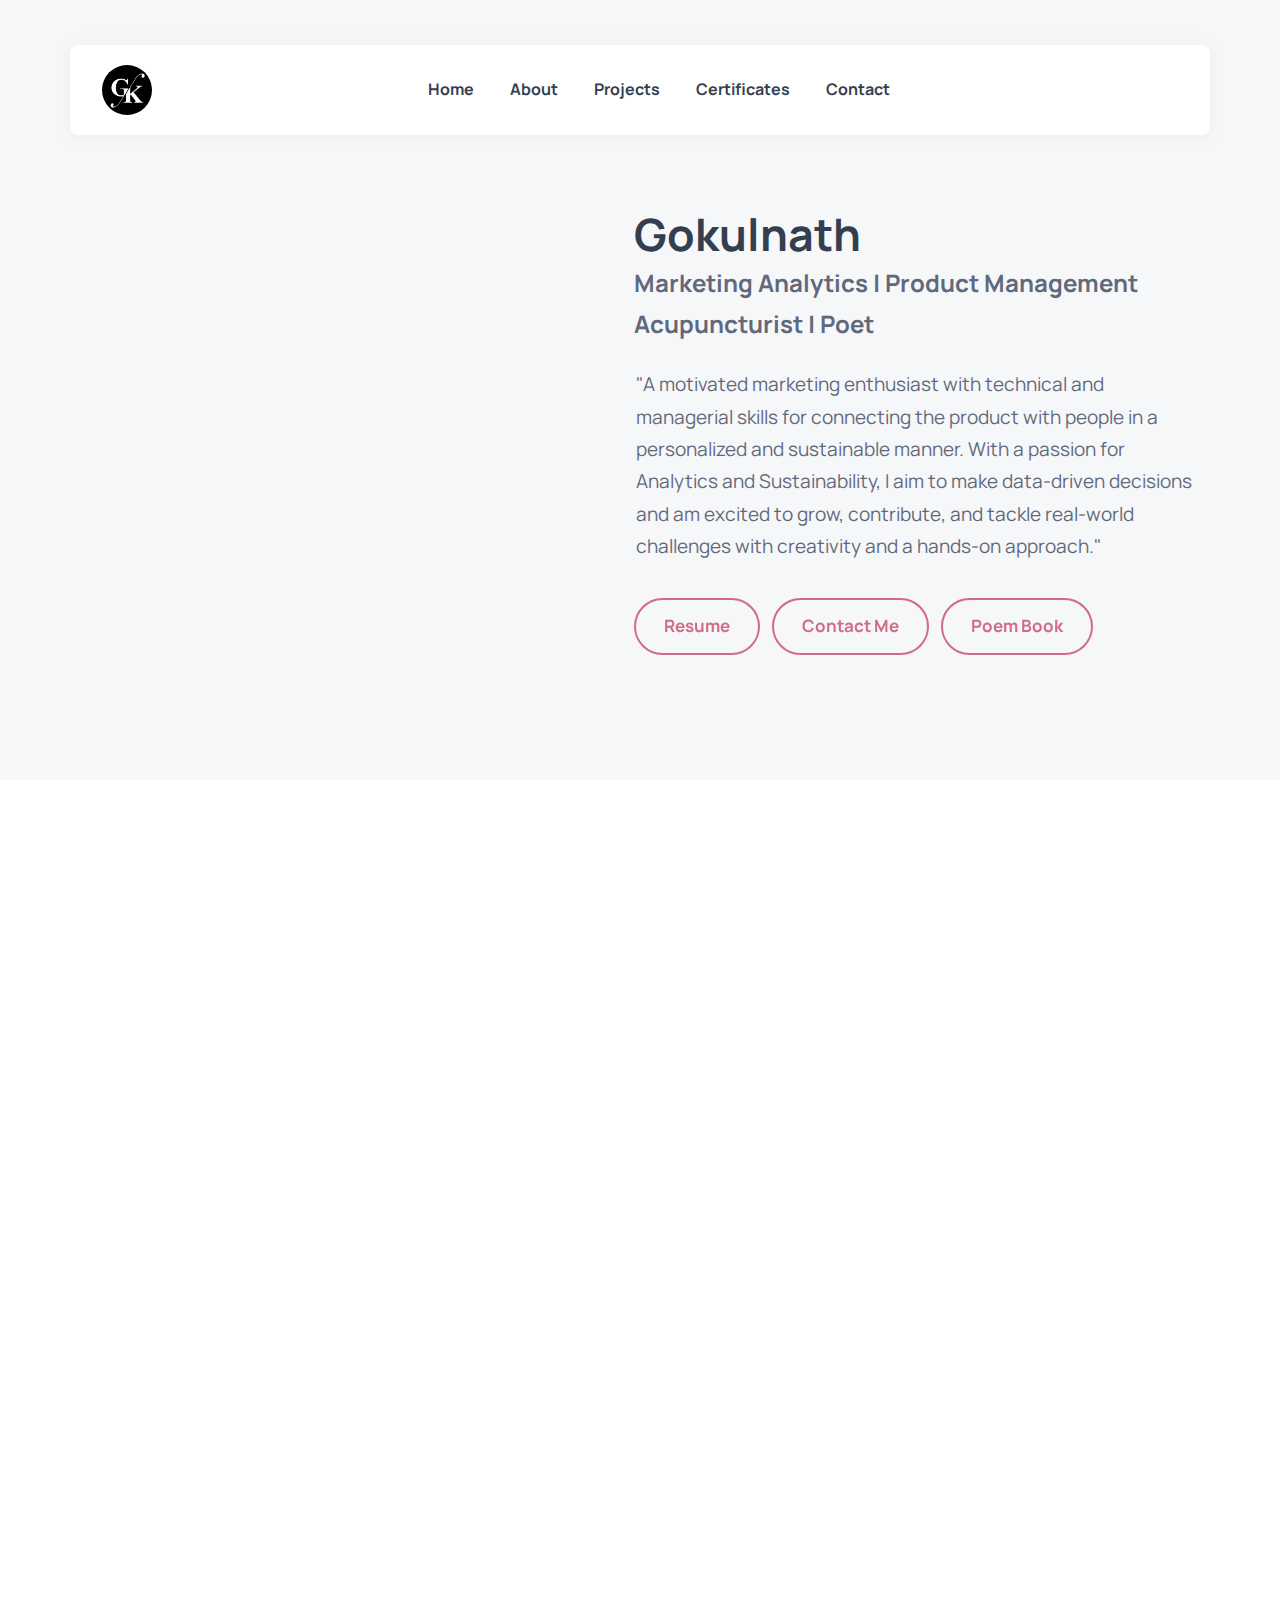
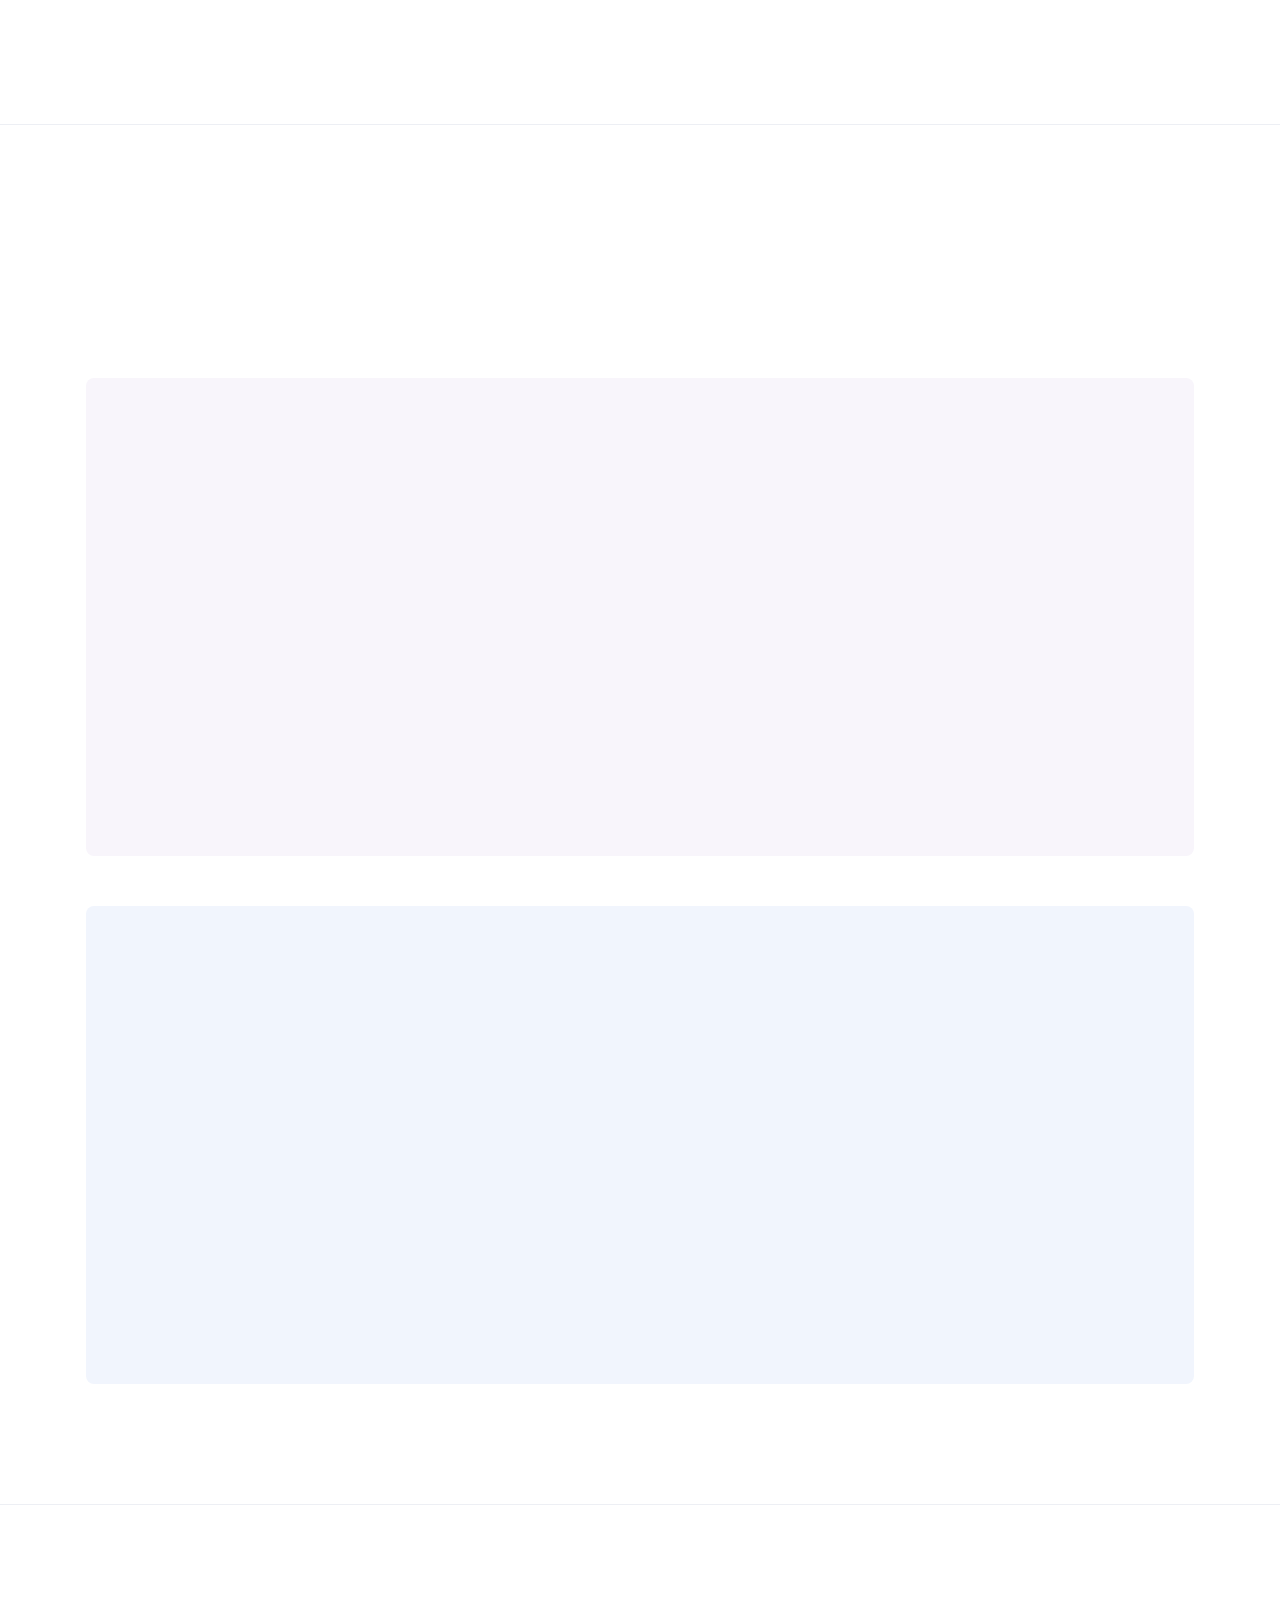
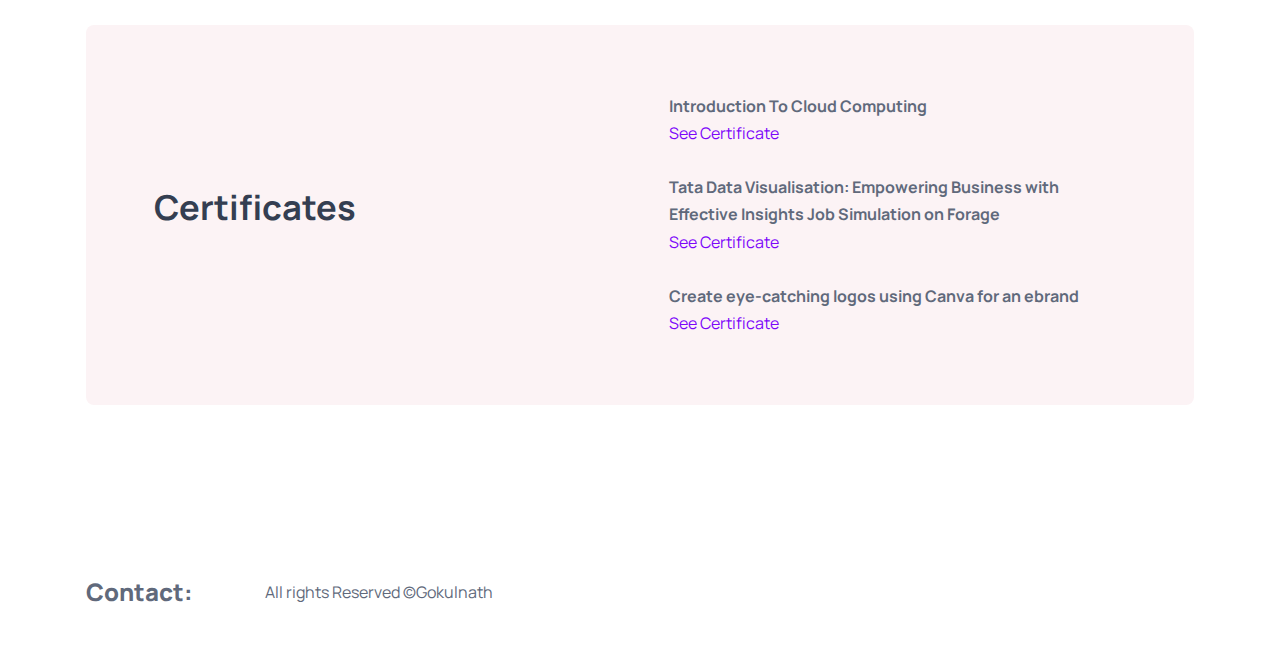
==== commit 419e90b4: "resume-update" ====
--- a/index.html
+++ b/index.html
@@ -81,10 +81,6 @@
 
           <li>
             <a href="#certificate" class="navbar-link">Certificates</a>
-          </li>
-
-          <li>
-            <a href="#book" class="navbar-link">Poems & Book</a>
           </li>
 
           <li>
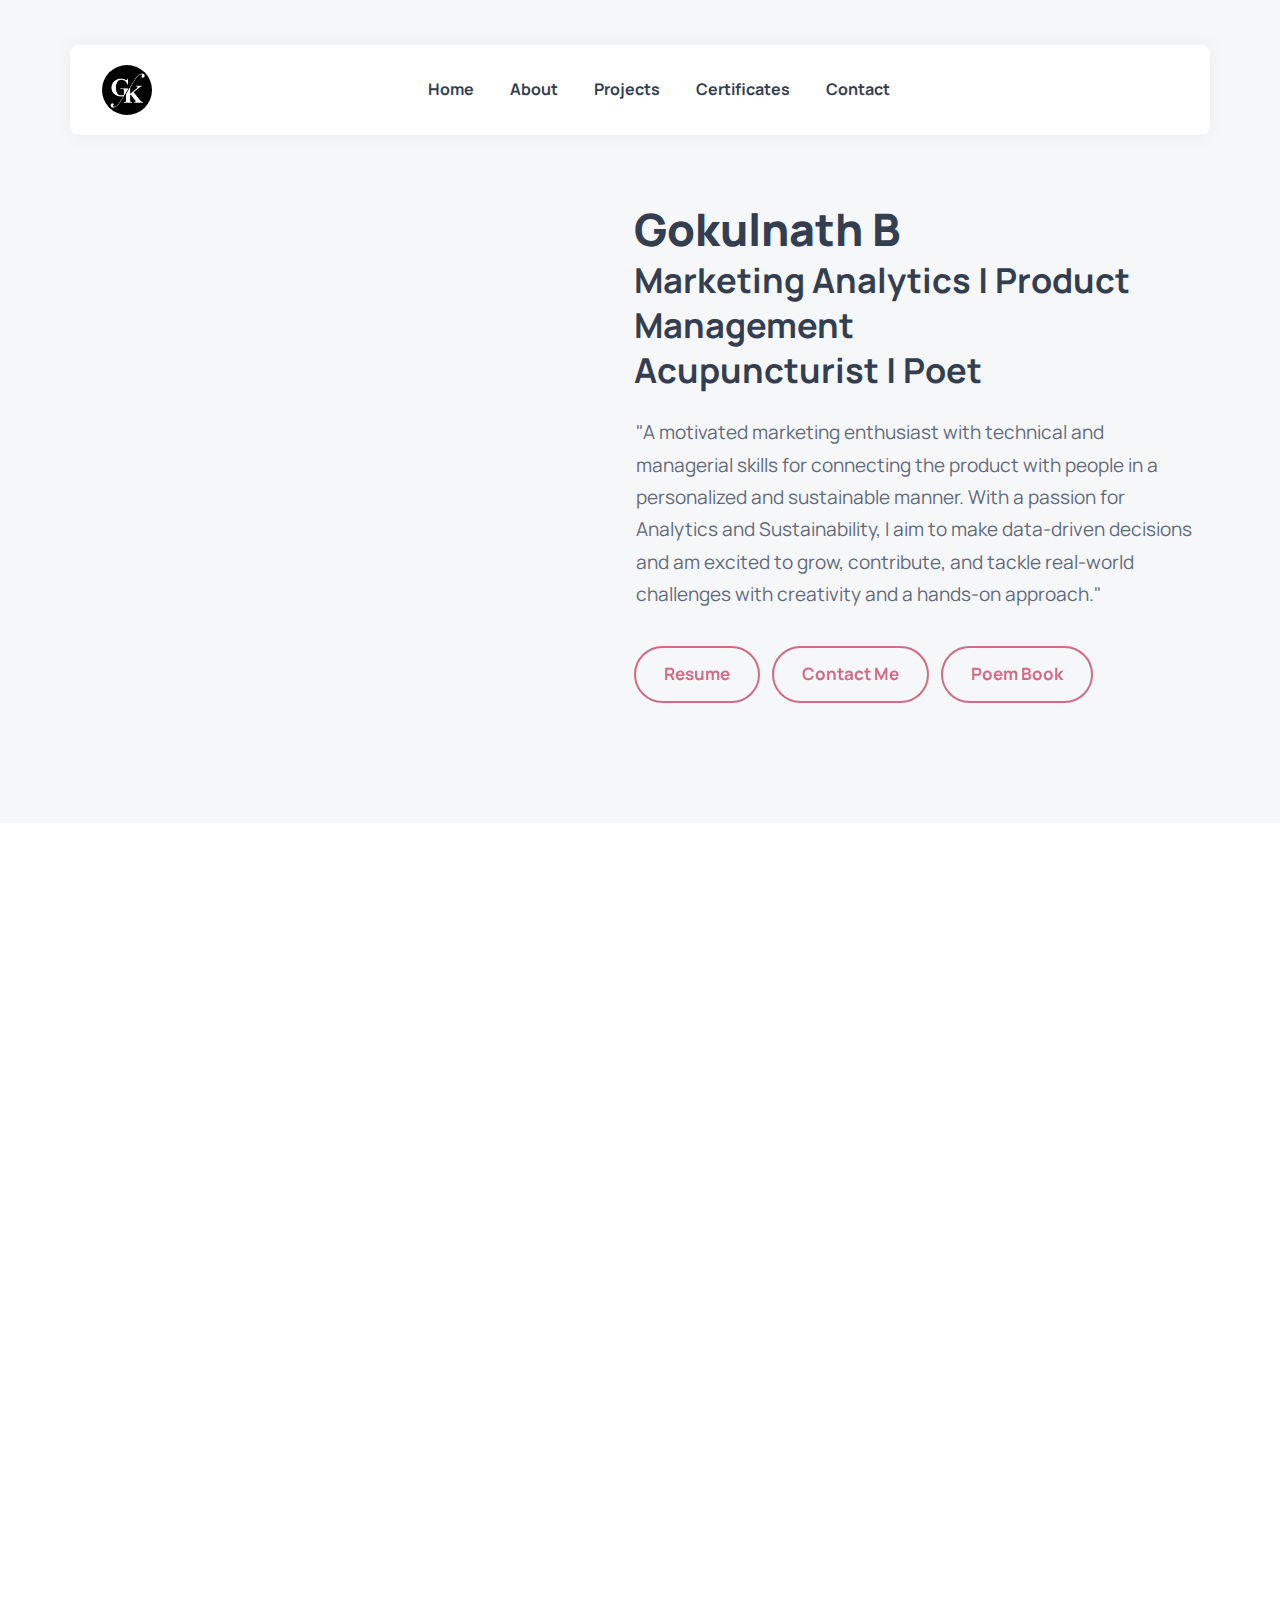
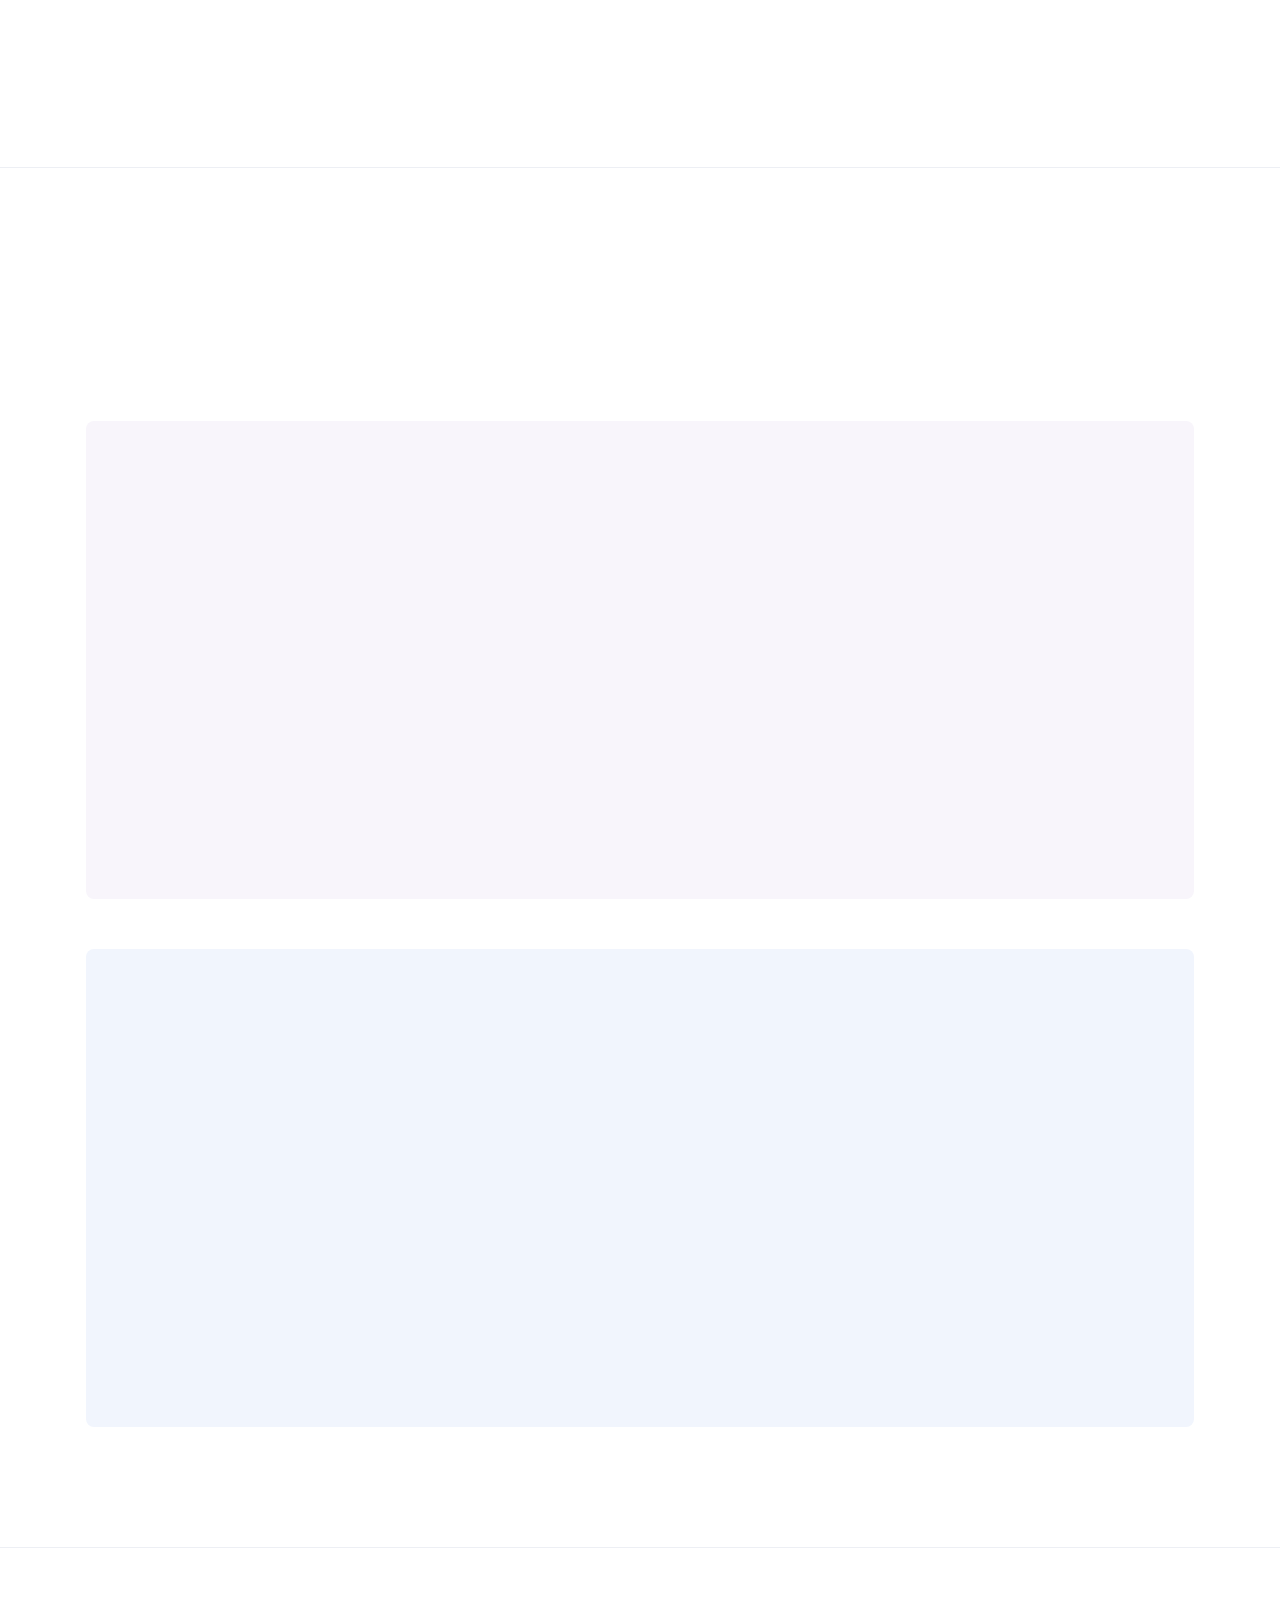
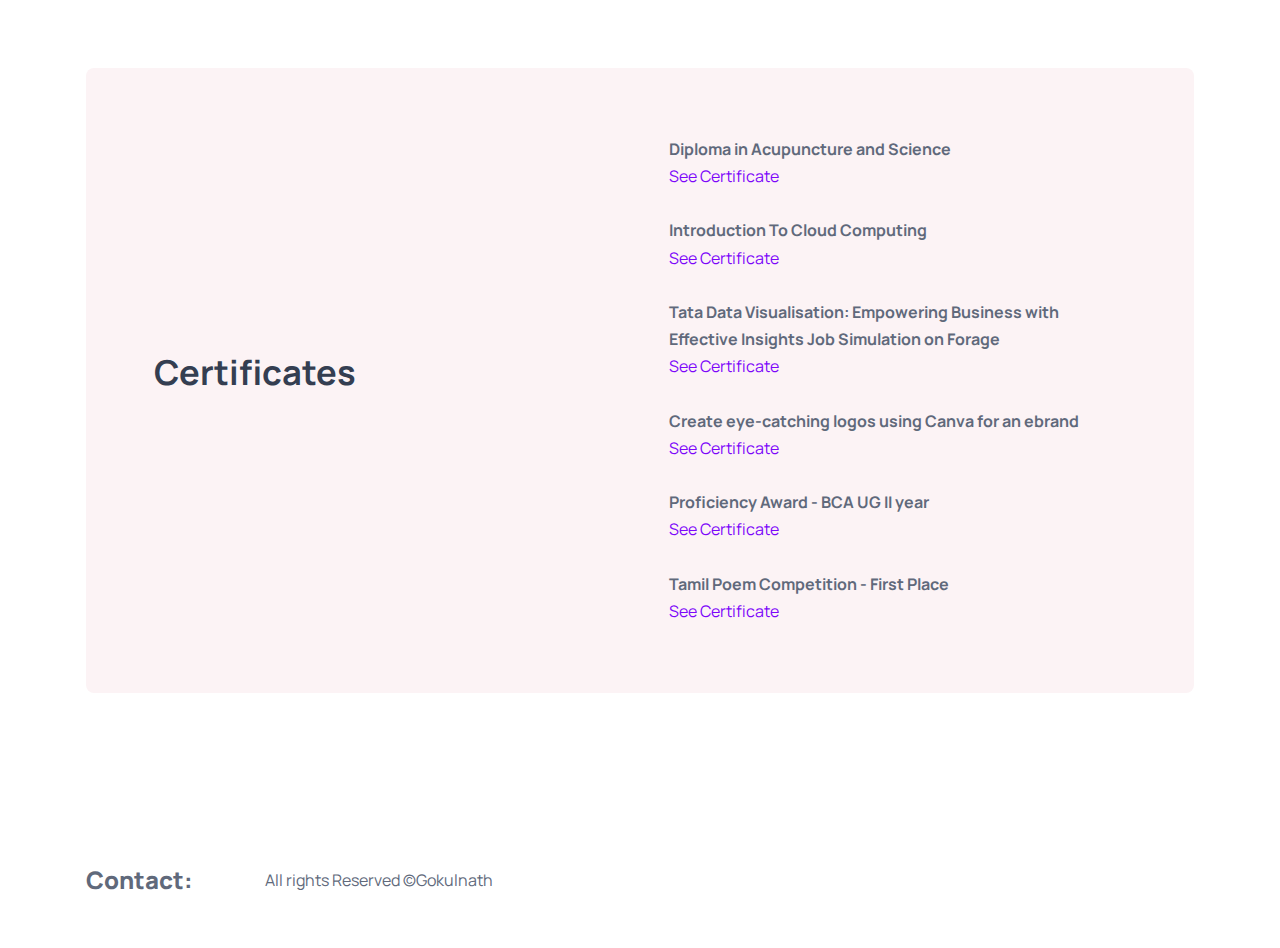
==== commit 97cc6c33: "test" ====
--- a/index.html
+++ b/index.html
@@ -163,9 +163,12 @@
           <div class="hero-content">
 
             <h1 class="h1 hero-title" data-reveal="top" data-reveal-delay="0.5s">
-              Gokulnath<br>
-              <h2>Marketing Analytics | Product Management <br> Acupuncturist | Poet</h2>
-            </h1>
+              <b>Gokulnath B</b><br> </h1>
+            
+            <h2 class="h2 hero-title" data-reveal="top" data-reveal-delay="0.6s">
+                Marketing Analytics | Product Management <br> Acupuncturist | Poet
+              </h2>
+           
 
             <p class="section-text" data-reveal="top" data-reveal-delay="0.75s">
               "A motivated marketing enthusiast with technical and managerial skills for connecting the product with people in a personalized and sustainable manner. 
@@ -203,7 +206,7 @@
 
             <div data-reveal="left">
               <section id="about">
-              <h2 class="h2 section-title">What I Do?</h2>
+              <h2 class="h2 section-title">About me</h2>
             </section>
               <p class="section-text">
                 I’m passionate about connecting the dots between technology and business to create meaningful solutions. 
@@ -320,7 +323,7 @@
                 <h3 class="h4 card-title">ESG</h3>
 
                 <p class="card-text">
-                  ESGESGESGESGESGESG
+                  Sustainability is going to be the mantra for allthe companies in upcoming year
                   
                 </p>
 
@@ -515,31 +518,58 @@
               
                 <h2 class="h2 section-title">Certificates</h2>
                 <ul>
-                  
                   <li>
-                    <p><b>Introduction To Cloud Computing</b>
-                    <a href="/assets/docs/Coursera- cloud computing.pdf" class="btn-text1" style="color: #7c07fa">
+                    <p><b>Diploma in Acupuncture and Science</b>
+                    <a href="/assets/docs/certificates/Acupuncture-certificate.jpg" class="btn-text1" style="color: #7c07fa">
                       <span class="span">See Certificate</span>
                     </a>
                   </li>
+                  
                   <br>
+
+                  <li>
+                    <p><b>Introduction To Cloud Computing</b>
+                    <a href="/assets/docs/certificates/Coursera- cloud computing.pdf" class="btn-text1" style="color: #7c07fa">
+                      <span class="span">See Certificate</span>
+                    </a>
+                  </li>
+
+                  <br>
+                  
                   <li>
                     <p><b>Tata Data Visualisation: Empowering Business with Effective Insights Job
                       Simulation on Forage </b></p>
-                      <a href="/assets/docs/forage-certificate on Data visualization.pdf" class="btn-text1" style="color: #7c07fa">
+                      <a href="/assets/docs/certificates/forage-certificate on Data visualization.pdf" class="btn-text1" style="color: #7c07fa">
                         <span class="span">See Certificate</span> 
                     </a>
-                    
                   </li>
+
                   <br>
                   
                   <li>
                     <p><b>Create eye-catching logos using Canva for an ebrand</b></p>
-                    <a href="./assets/docs/coursera_canva_certificate.pdf" class="btn-text1" style="color: #7c07fa;">
+                    <a href="./assets/docs/certificates/coursera_canva_certificate.pdf" class="btn-text1" style="color: #7c07fa;">
                       <span class="span"> See Certificate</span>
                     </a>
                   </li>
+
+                  <br>
                   
+                  <li>
+                    <p><b>Proficiency Award - BCA UG II year</b></p>
+                    <a href="./assets/docs/certificates/proficiency-2nd-bca.jpg" class="btn-text1" style="color: #7c07fa;">
+                      <span class="span"> See Certificate</span>
+                    </a>
+                  </li>
+
+                  <br>
+
+                  <li>
+                    <p><b>Tamil Poem Competition - First Place</b></p>
+                    <a href="./assets/docs/certificates/pollachi ilakiya vattanm - 1st place.jpg.jpg" class="btn-text1" style="color: #7c07fa;">
+                      <span class="span"> See Certificate</span>
+                    </a>
+                  </li>
 
                 </ul>
               </div>
@@ -610,7 +640,7 @@
       <ul class="social-list">
         
         <li> 
-          <p><h2><b>Contact:         </b></h2> </p>
+          <p><h2><b>Contact:<br></b></h2> </p>
         </li>
         <li><br><br></li>
         <li>
--- a/assets/css/style.css
+++ b/assets/css/style.css
@@ -649,8 +649,7 @@
     align-items: center;
     gap: 30px;
   }
-
-  .project .btn { min-width: max-content; }
+    .project .btn { min-width: max-content; }
 
 
 
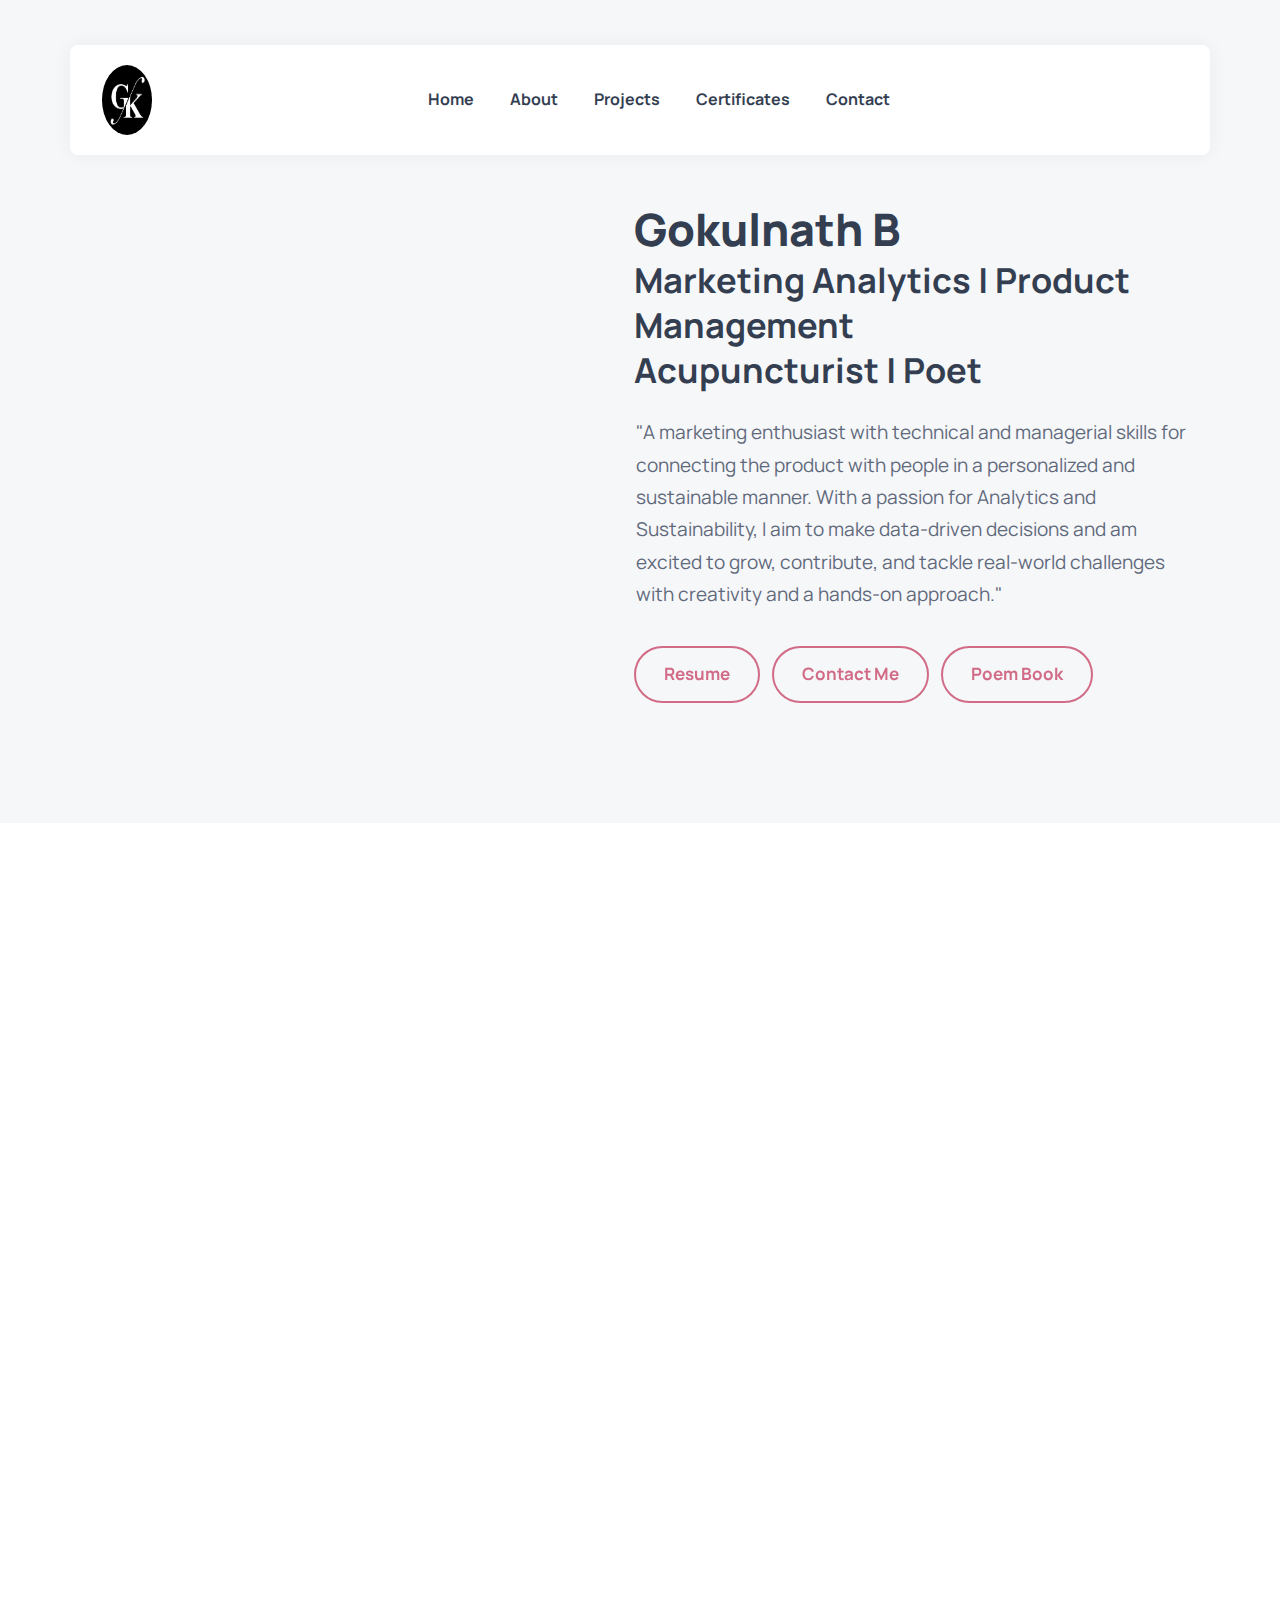
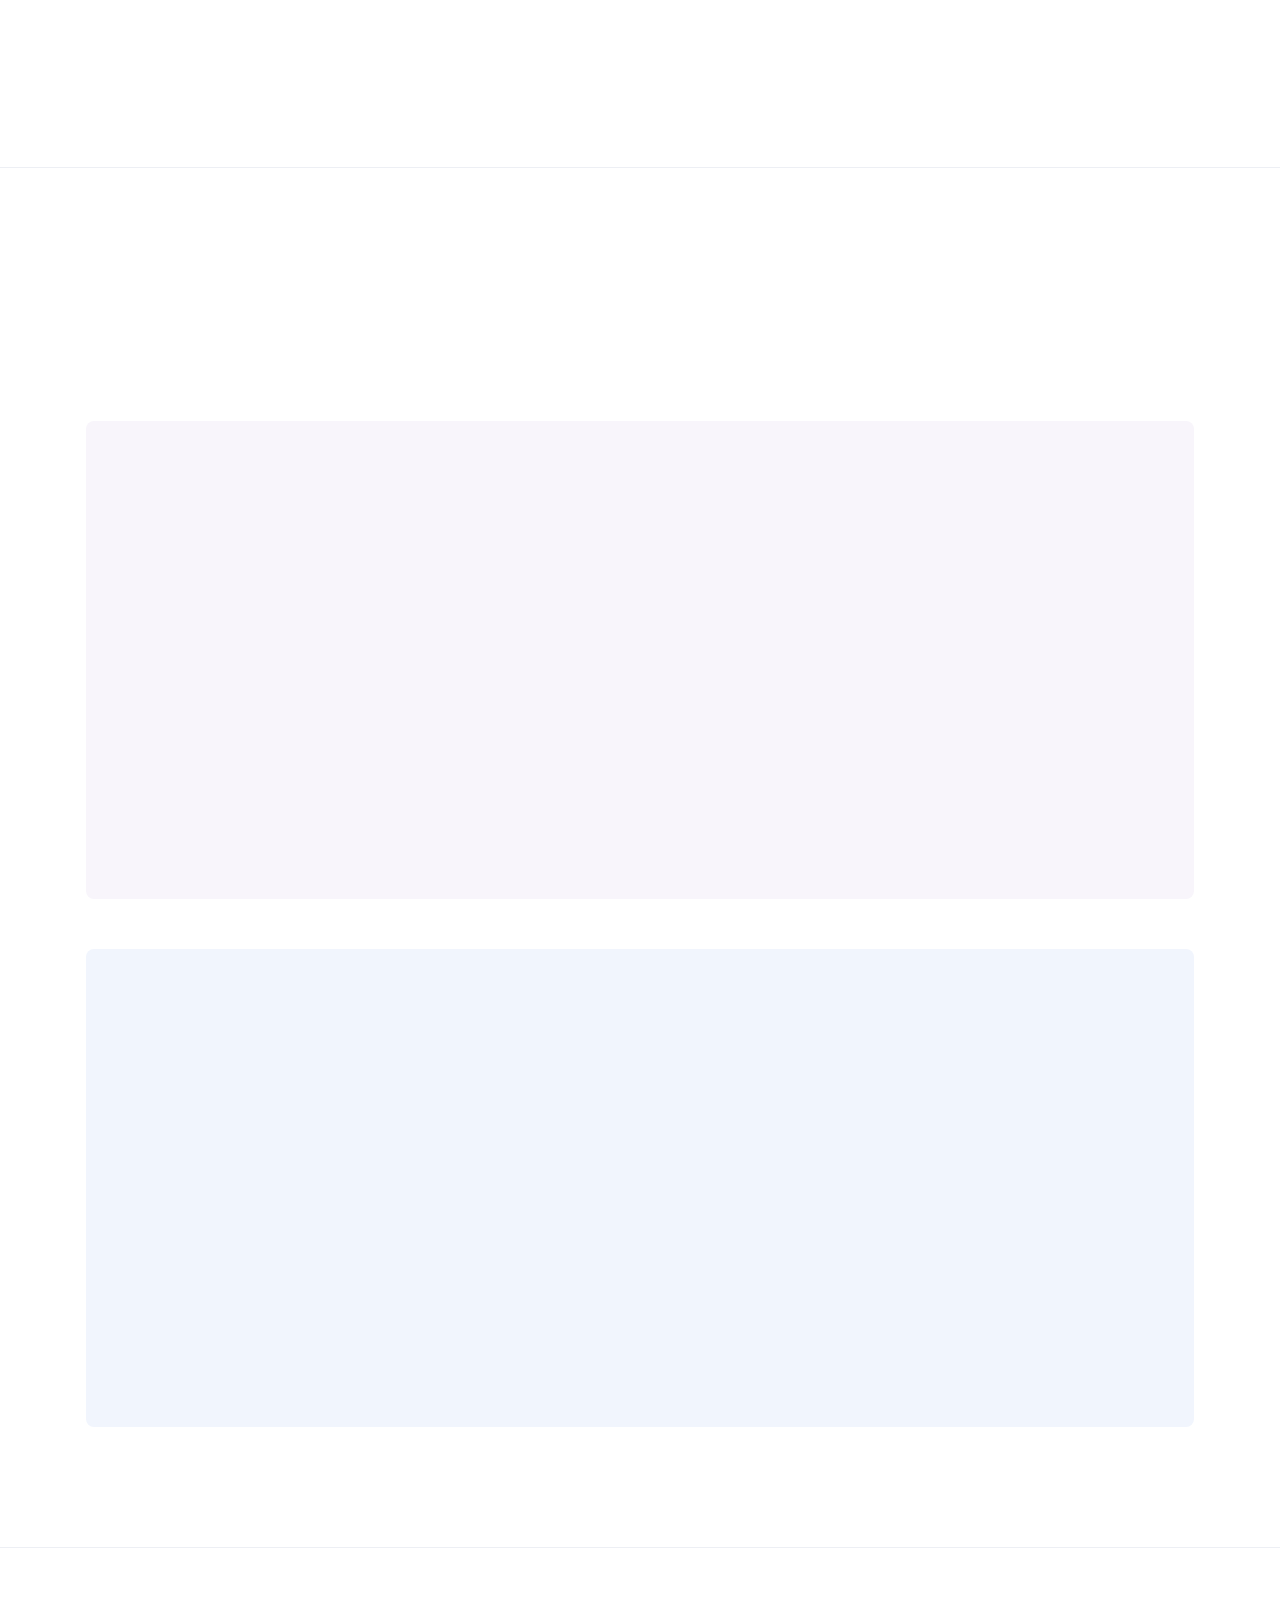
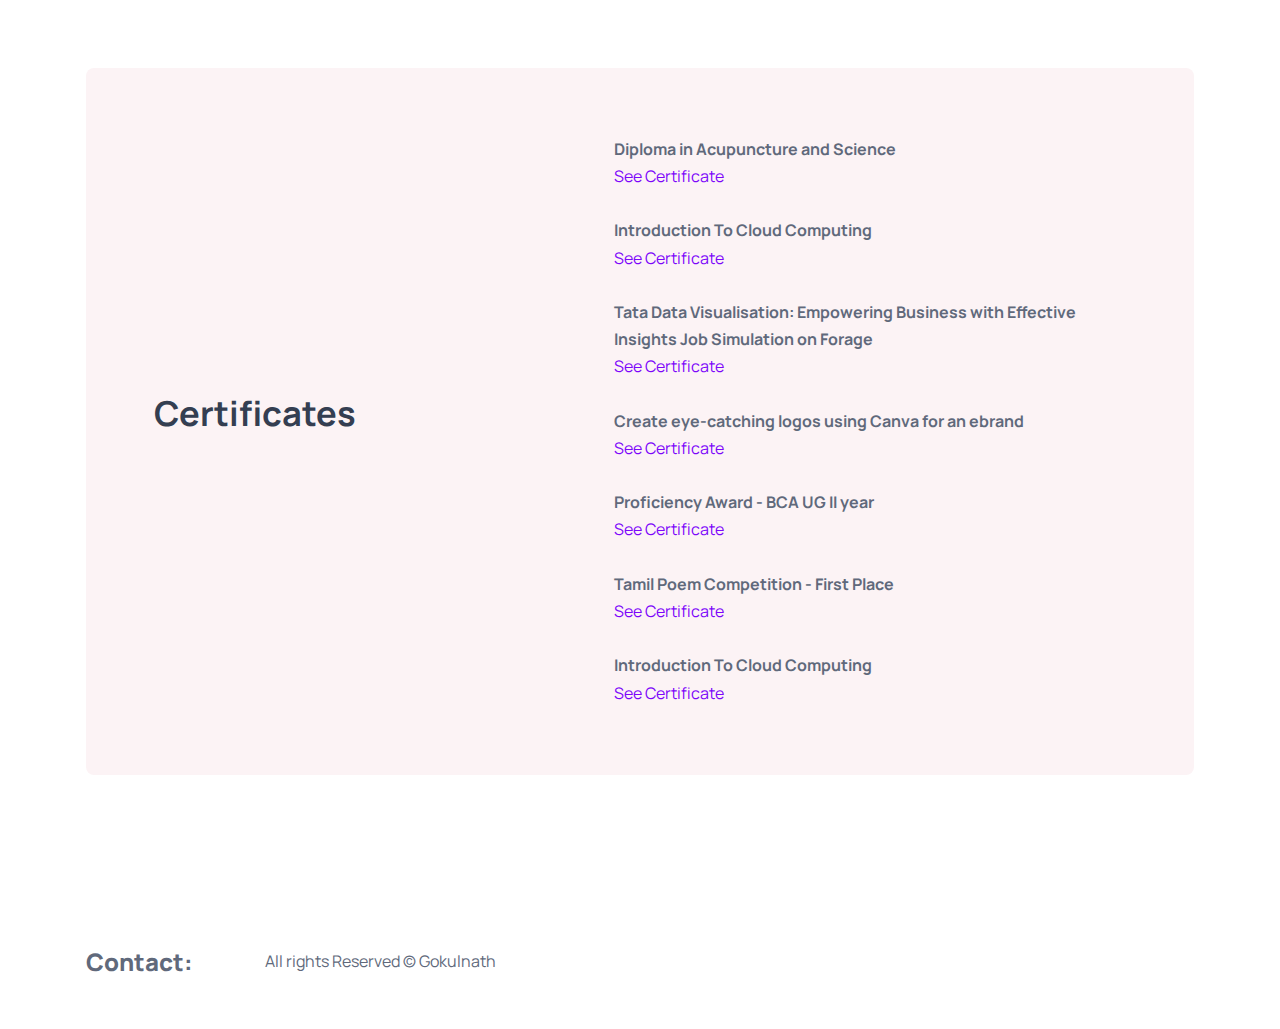
==== commit 7f3de249: "error rectify" ====
--- a/index.html
+++ b/index.html
@@ -171,7 +171,7 @@
            
 
             <p class="section-text" data-reveal="top" data-reveal-delay="0.75s">
-              "A motivated marketing enthusiast with technical and managerial skills for connecting the product with people in a personalized and sustainable manner. 
+              "A marketing enthusiast with technical and managerial skills for connecting the product with people in a personalized and sustainable manner. 
               With a passion for Analytics and Sustainability, I aim to make data-driven decisions and am excited to grow, contribute, and tackle real-world challenges with creativity and a hands-on approach."
             </p>
 
@@ -524,18 +524,14 @@
                       <span class="span">See Certificate</span>
                     </a>
                   </li>
-                  
                   <br>
-
                   <li>
                     <p><b>Introduction To Cloud Computing</b>
                     <a href="/assets/docs/certificates/Coursera- cloud computing.pdf" class="btn-text1" style="color: #7c07fa">
                       <span class="span">See Certificate</span>
                     </a>
                   </li>
-
                   <br>
-                  
                   <li>
                     <p><b>Tata Data Visualisation: Empowering Business with Effective Insights Job
                       Simulation on Forage </b></p>
@@ -543,9 +539,7 @@
                         <span class="span">See Certificate</span> 
                     </a>
                   </li>
-
                   <br>
-                  
                   <li>
                     <p><b>Create eye-catching logos using Canva for an ebrand</b></p>
                     <a href="./assets/docs/certificates/coursera_canva_certificate.pdf" class="btn-text1" style="color: #7c07fa;">
@@ -566,11 +560,19 @@
 
                   <li>
                     <p><b>Tamil Poem Competition - First Place</b></p>
-                    <a href="./assets/docs/certificates/pollachi ilakiya vattanm - 1st place.jpg.jpg" class="btn-text1" style="color: #7c07fa;">
+                    <a href="./assets/docs/certificates/pollachi ilakiya vattanm - 1st place.jpg" class="btn-text1" style="color: #7c07fa;">
                       <span class="span"> See Certificate</span>
                     </a>
                   </li>
-
+                  <br>
+
+                  <li>
+                    <p><b>Introduction To Cloud Computing</b>
+                    <a href="./assets/docs/certificates/Coursera- cloud computing.pdf" class="btn-text1" style="color: #7c07fa">
+                      <span class="span">See Certificate</span>
+                    </a>
+                  </li>
+                  
                 </ul>
               </div>
             </div>
@@ -644,7 +646,7 @@
         </li>
         <li><br><br></li>
         <li>
-          <a href="www.linkedin.com/in/gokulnath17" class="social-link">
+          <a href="https://www.linkedin.com/in/gokulnath17/" class="social-link">
             <ion-icon name="logo-linkedin"></ion-icon>
           </a>
         </li>
@@ -677,10 +679,9 @@
         </li>-->
         <ol >
           <li>
-            All rights Reserved ©Gokulnath
+           <p>All rights Reserved &copy Gokulnath</p>
           </li>
         </ol>
-
       </ul>
     </div>
   </div>
--- a/assets/css/style.css
+++ b/assets/css/style.css
@@ -116,7 +116,7 @@
 .rounded-img {
   border-radius: 50%;
   width: 50px; /* Ensure the width and height are the same to maintain a circular shape */
-  height: 50px;
+  height: 70px;
 }
 /* CSS to make the image round */
 .w-100-rounded-img {
@@ -868,7 +868,7 @@
    * CONTACT
    */
 
-  .contact-card { gap: 150px; }
+  .contact-card { gap: 50px; }
 
 }
 
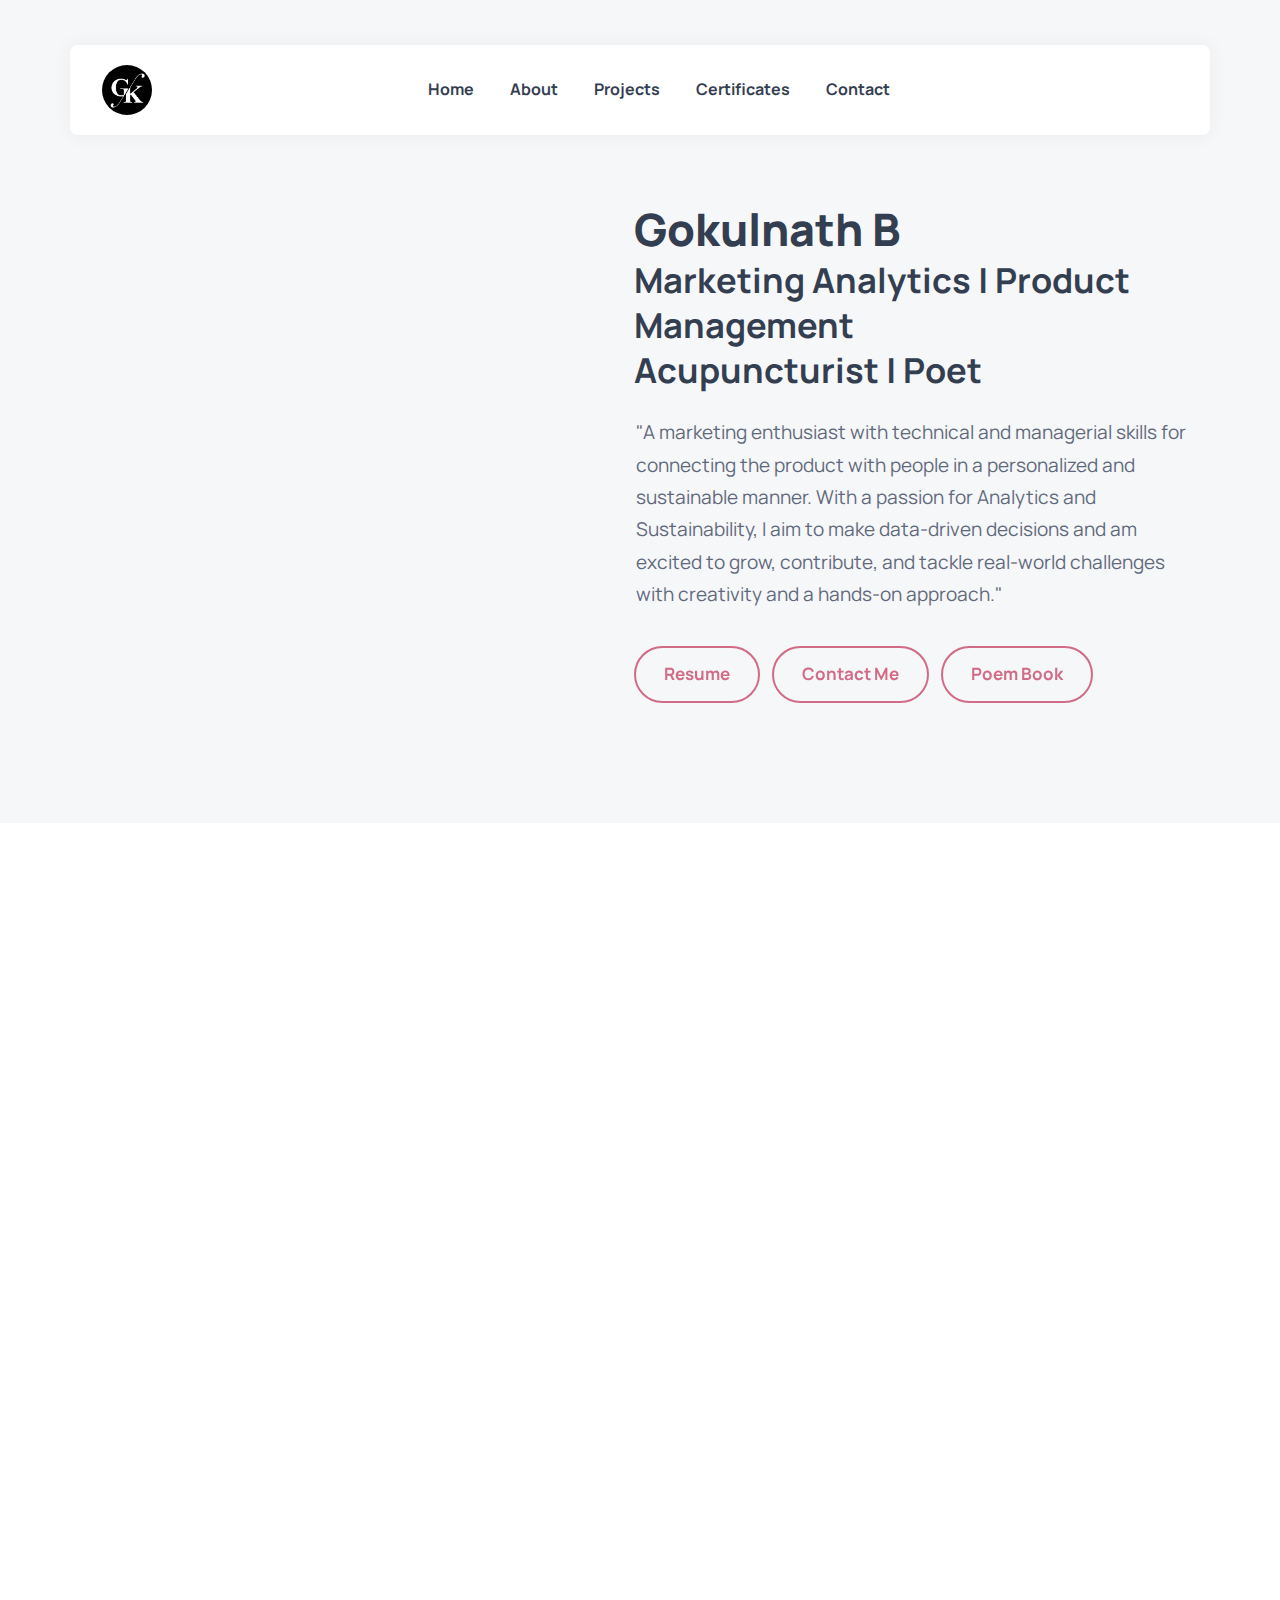
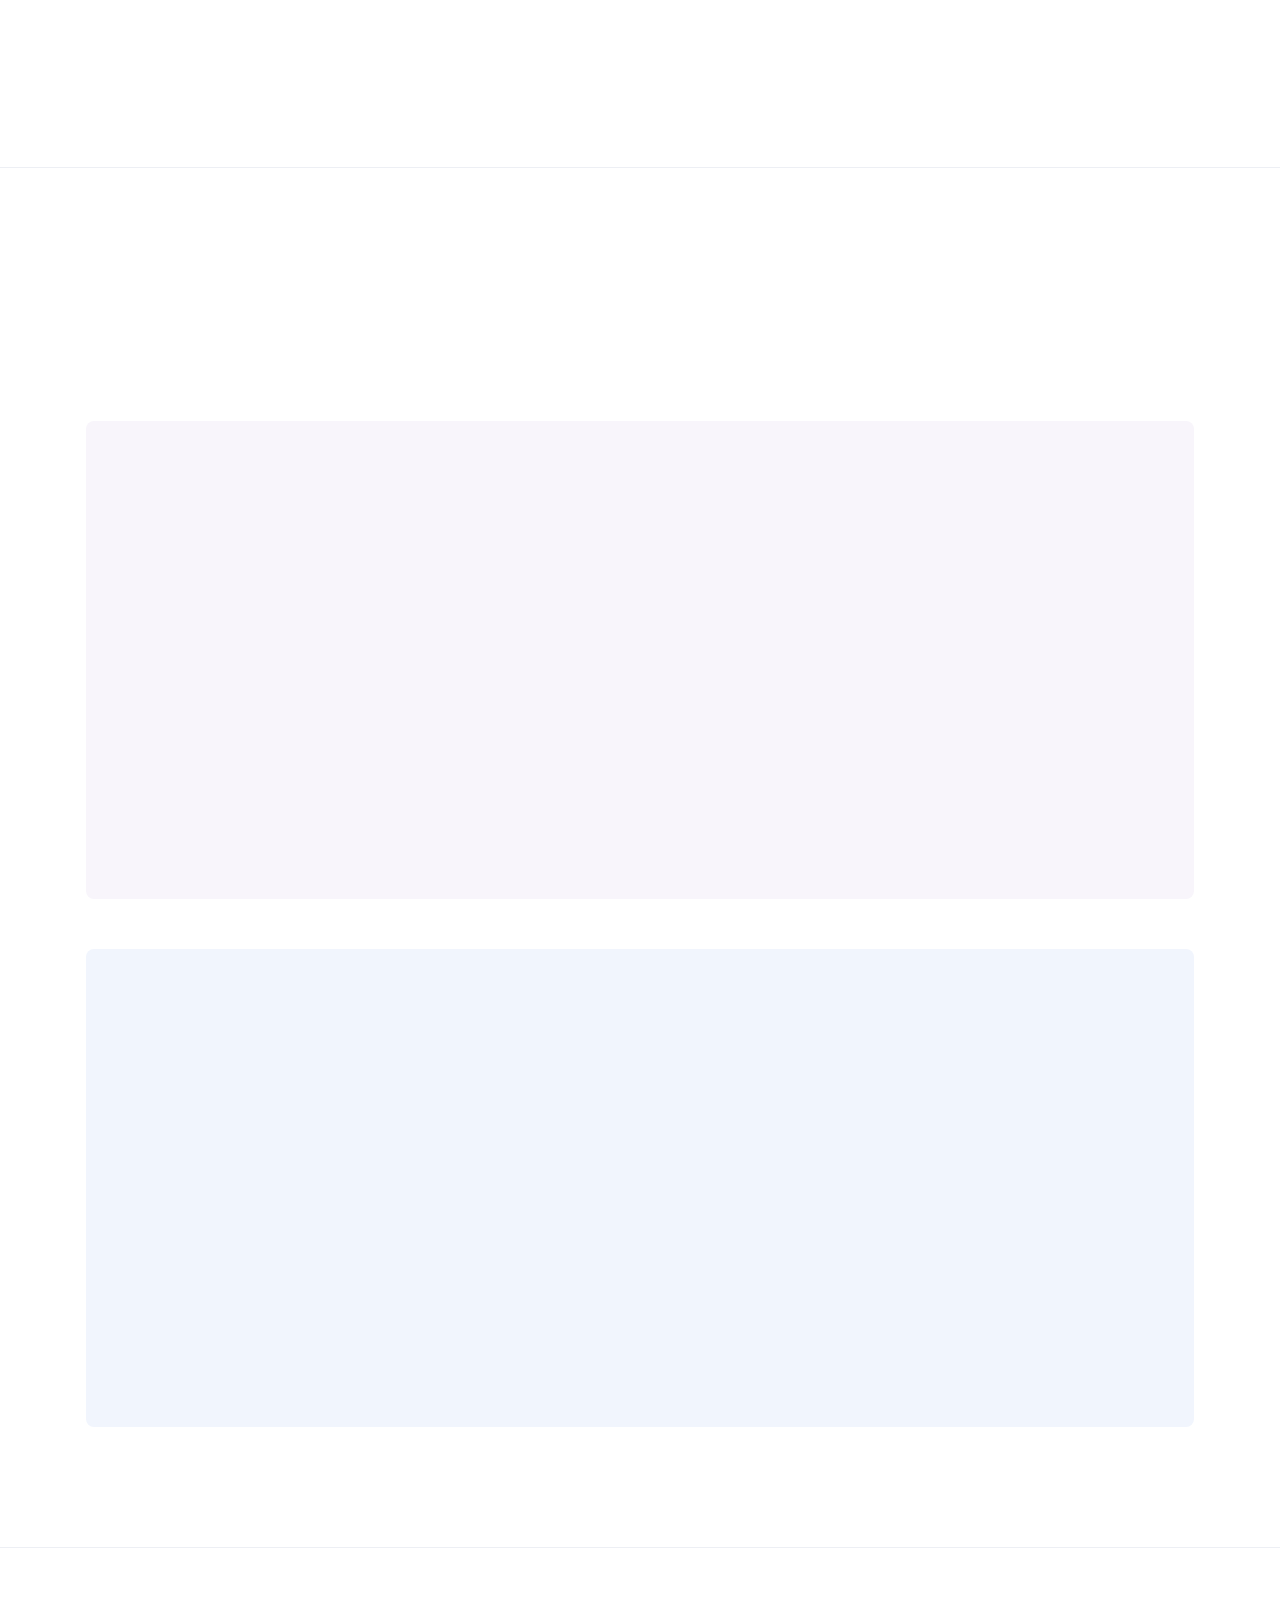
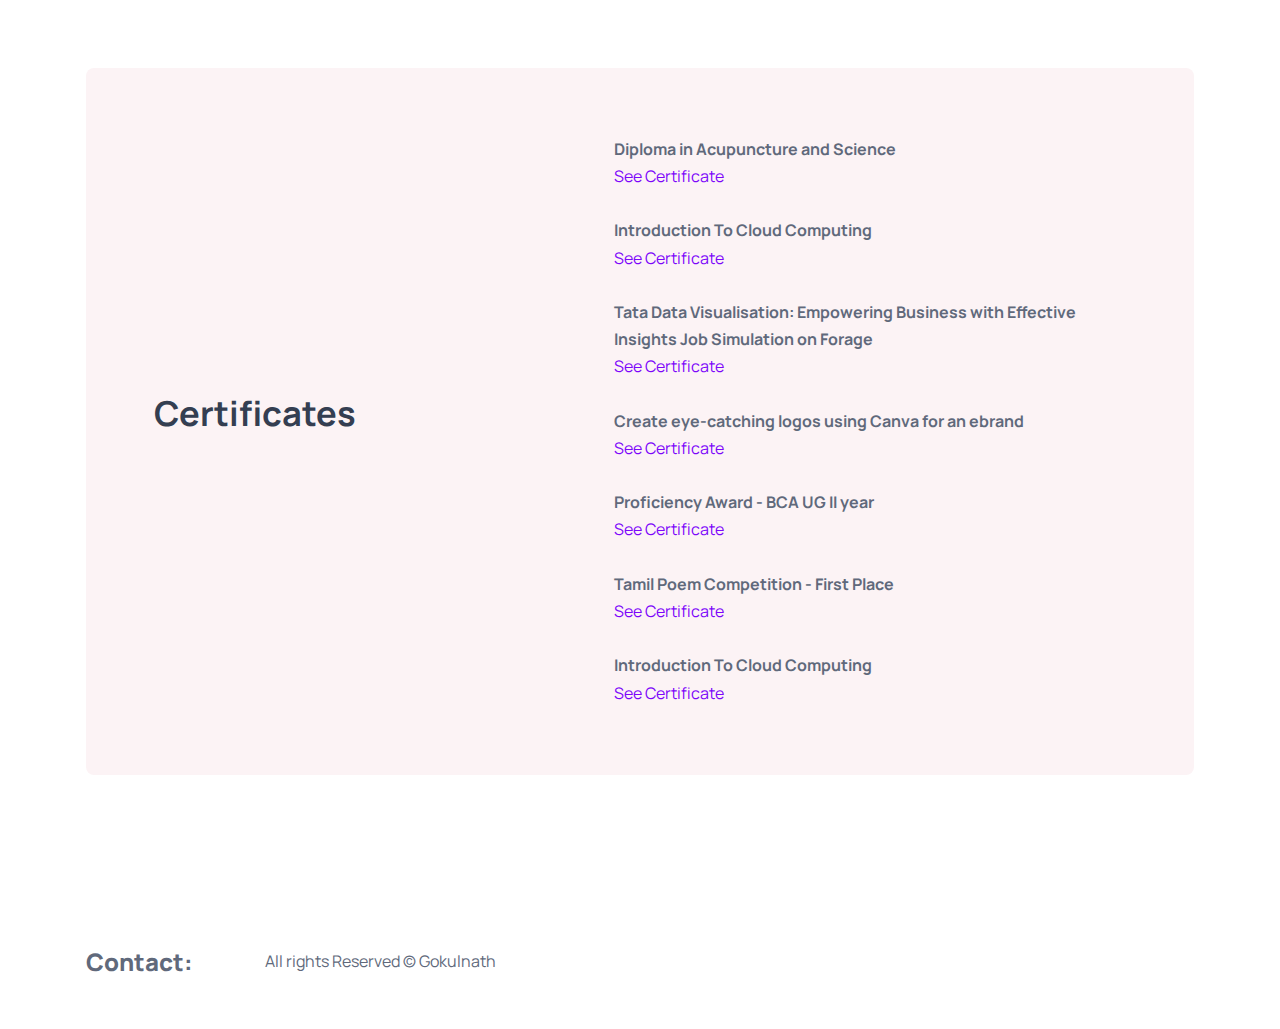
==== commit 8e45b57d: "needed" ====
--- a/index.html
+++ b/index.html
@@ -98,7 +98,7 @@
         <ul class="social-list">
 
           <li>
-            <a href="www.linkedin.com/in/gokulnath17" class="social-link">
+            <a href="https://www.linkedin.com/in/gokulnath17/" class="social-link">
               <ion-icon name="logo-linkedin"></ion-icon>
             </a>
           </li>
@@ -176,7 +176,7 @@
             </p>
 
             <div class="btn-wrapper" data-reveal="top" data-reveal-delay="1s">
-              <a href="assets/docs/resume.pdf" class="btn btn-primary">Resume</a>
+              <a href="assets/docs/Gokulnath_CV.pdf" class="btn btn-primary">Resume</a>
 
               <a href="#contact" class="btn btn-secondary">Contact Me</a>
 
@@ -323,7 +323,7 @@
                 <h3 class="h4 card-title">ESG</h3>
 
                 <p class="card-text">
-                  Sustainability is going to be the mantra for allthe companies in upcoming year
+                  A love towards nature and sustainability, which makes me to think for long-term as a future manager.
                   
                 </p>
 
@@ -431,44 +431,16 @@
 
                 </div>
 
-                <figure class="card-banner" data-reveal="left">
-                  <img src="./assets/img/project-cover-2.png" width="450" height="367" loading="lazy" alt="Iot Project"
+                <figure class="card-banner" data-reveal="right">
+                  <img src="./assets/img/project-cover-2.png" width="350" height="267" loading="lazy" alt="Iot Project"
                     class="w-100">
                 </figure>
 
               </div>
             </li>
-
-        <!--    <li>
-              <div class="project-card project-card-3" style="background-color: #f5faf7">
-
-                <div class="card-content" data-reveal="left">
-
-                  <p class=" card-tag" style="color: #7cb798">Web Design</p>
-
-                  <h3 class="h3 card-title">Missio Theme</h3>
-
-                  <p class="card-text">
-                    Maecenas faucibus mollis interdum sed posuere porta consectetur cursus porta lobortis. Scelerisque
-                    id ligula felis.
-                  </p>
-
-                  <a href="#" class="btn-text" style="color: #7cb798">
-                    <span class="span">See Project</span>
-
-                    <ion-icon name="arrow-forward-outline" aria-hidden="true"></ion-icon>
-                  </a>
-
-                </div>
-
-                <figure class="card-banner" data-reveal="right">
-                  <img src="./assets/images/project-3.png" width="600" height="367" loading="lazy" alt="Web Design"
-                    class="w-100">
-                </figure>
-
-              </div>
-            </li>
-
+<!-- ----------------------------------------------------------------- -->
+        
+         <!-- <li>
             <li>
               <div class="project-card project-card-4" style="background-color: #fcf4f6">
 
--- a/assets/css/style.css
+++ b/assets/css/style.css
@@ -116,7 +116,7 @@
 .rounded-img {
   border-radius: 50%;
   width: 50px; /* Ensure the width and height are the same to maintain a circular shape */
-  height: 70px;
+  height: 50px;
 }
 /* CSS to make the image round */
 .w-100-rounded-img {
